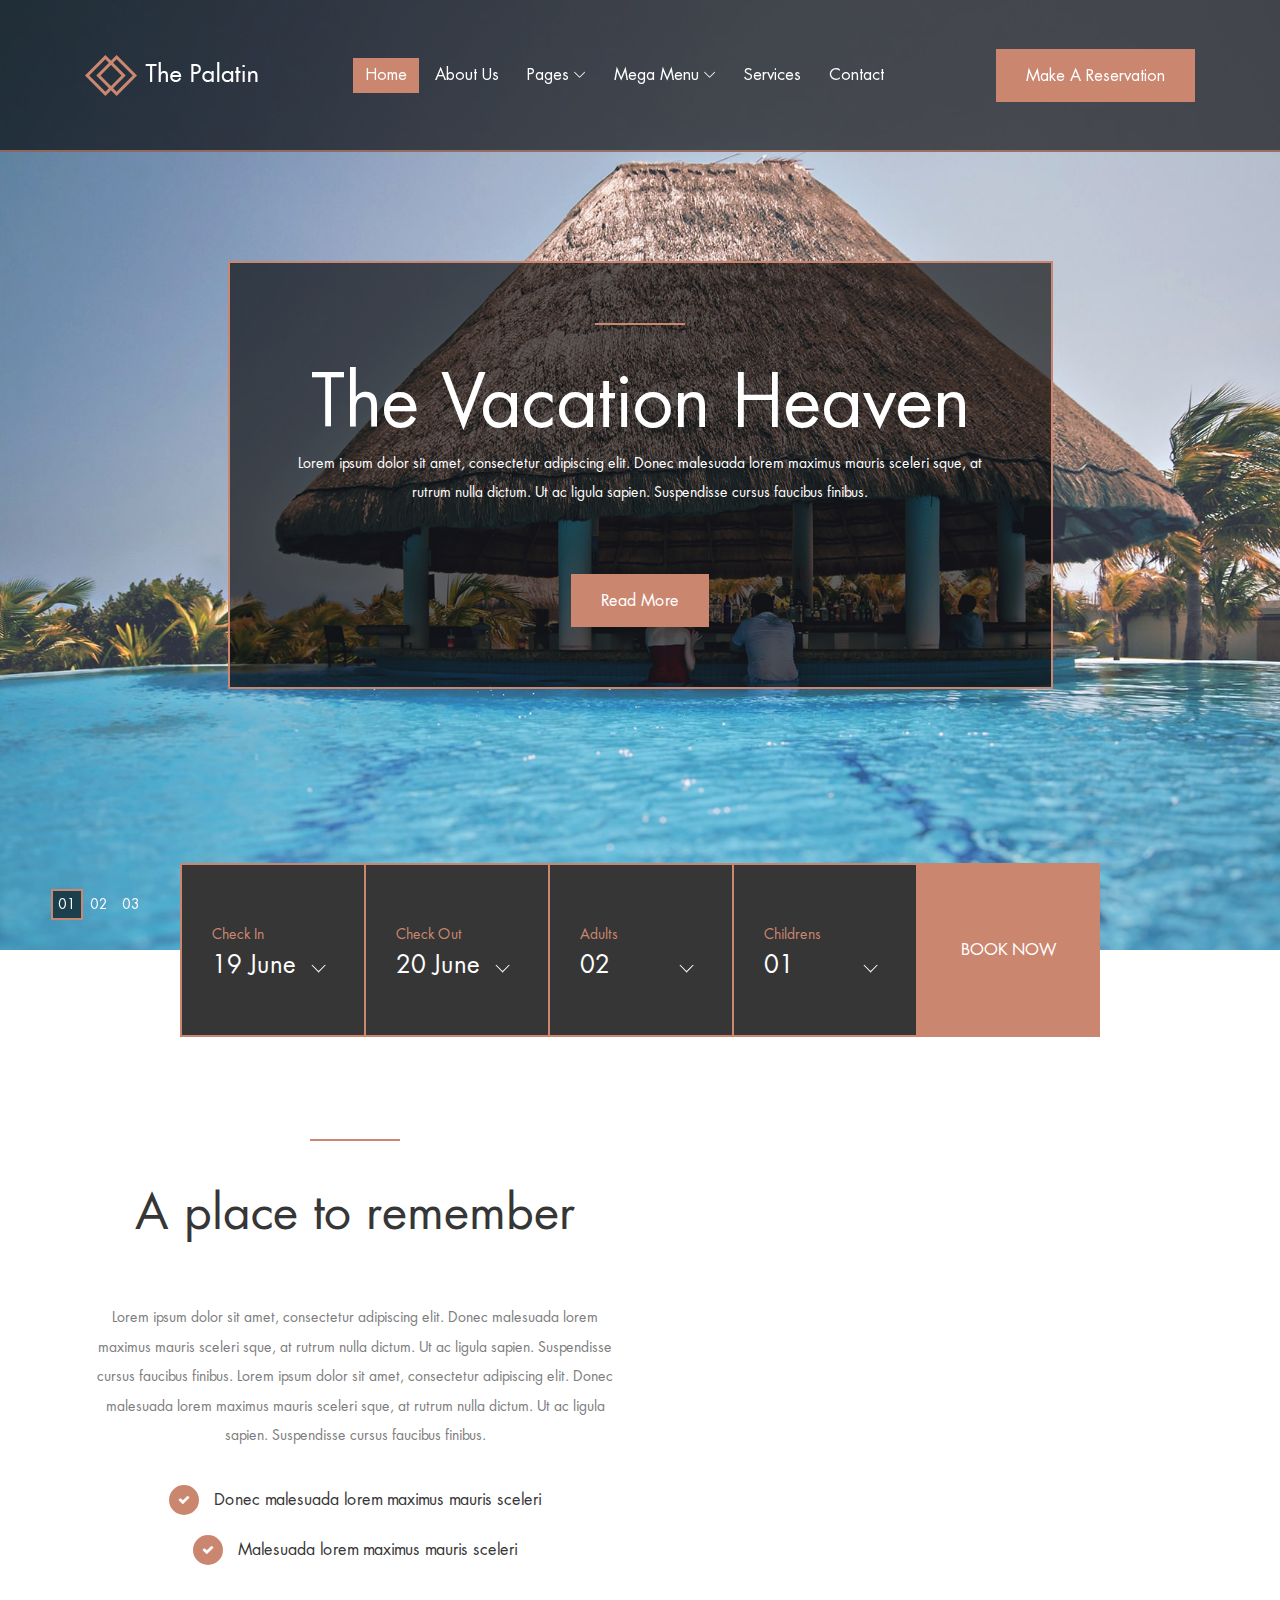
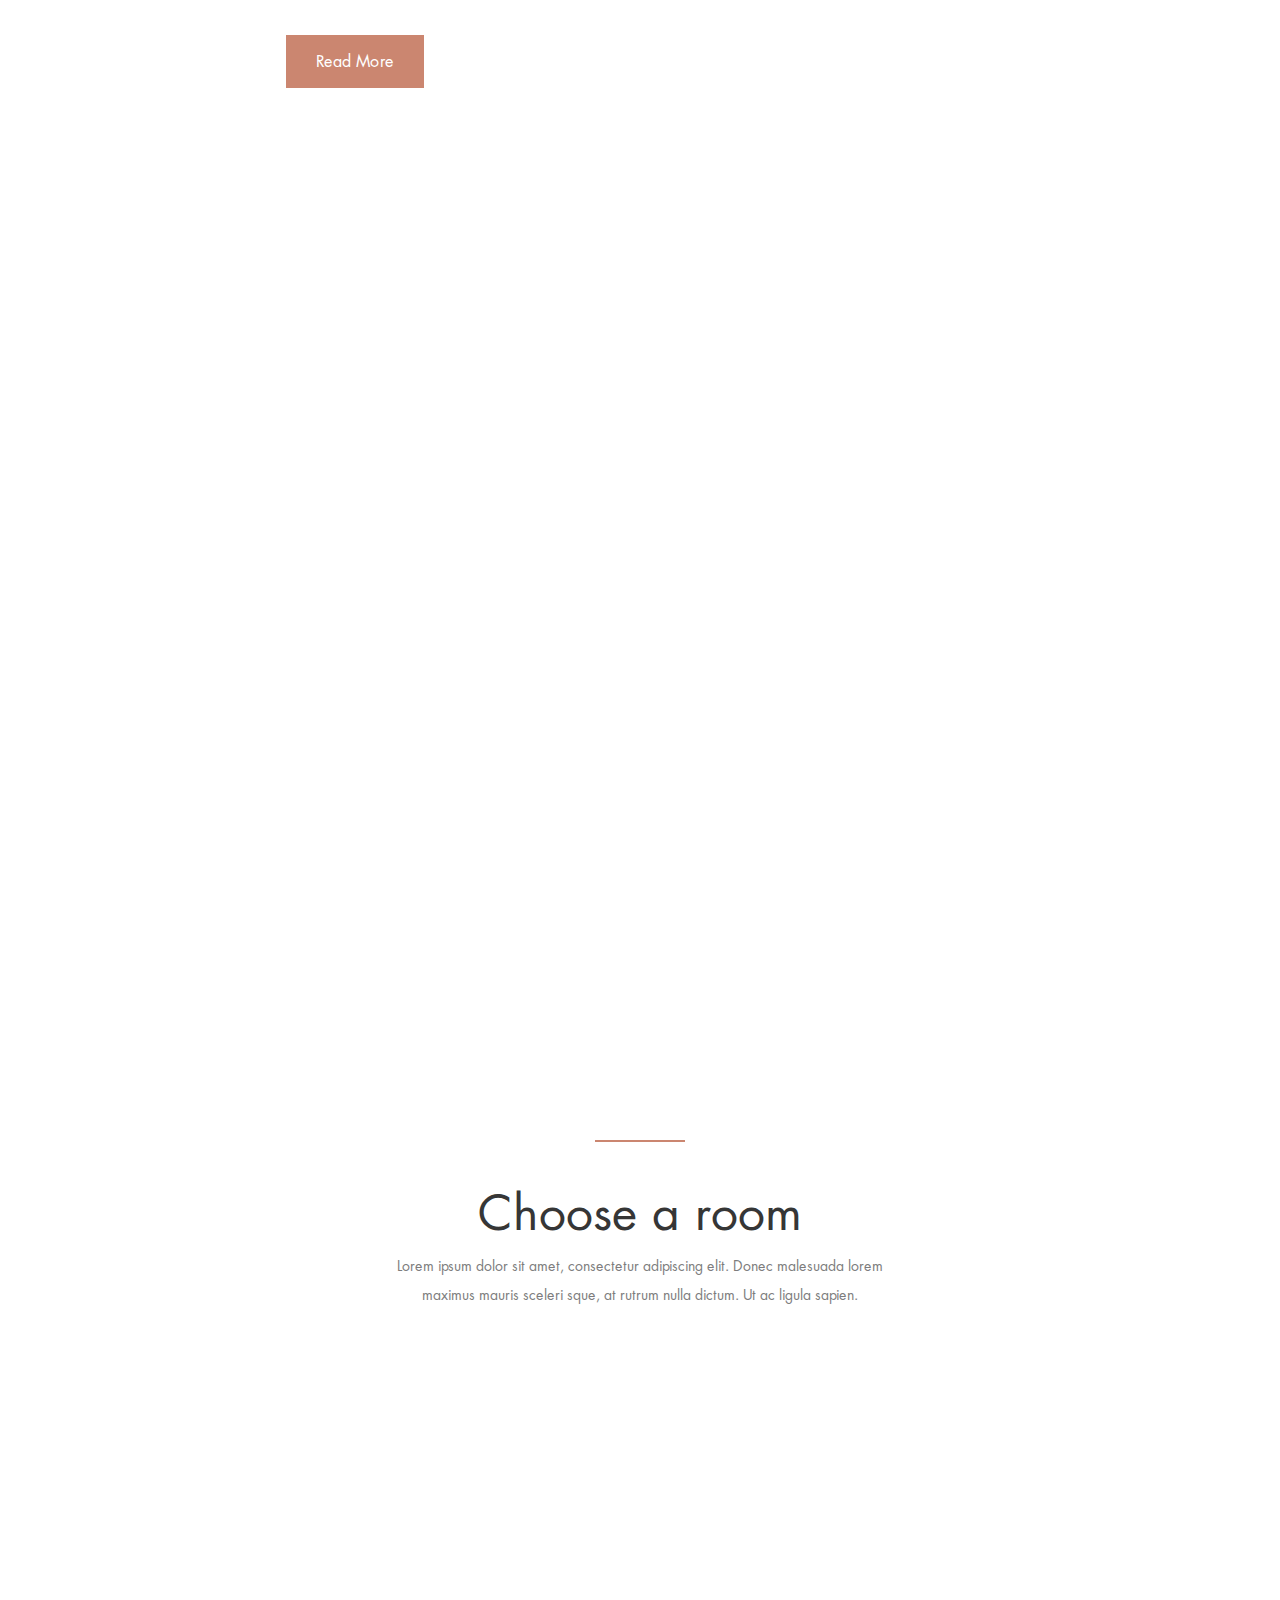
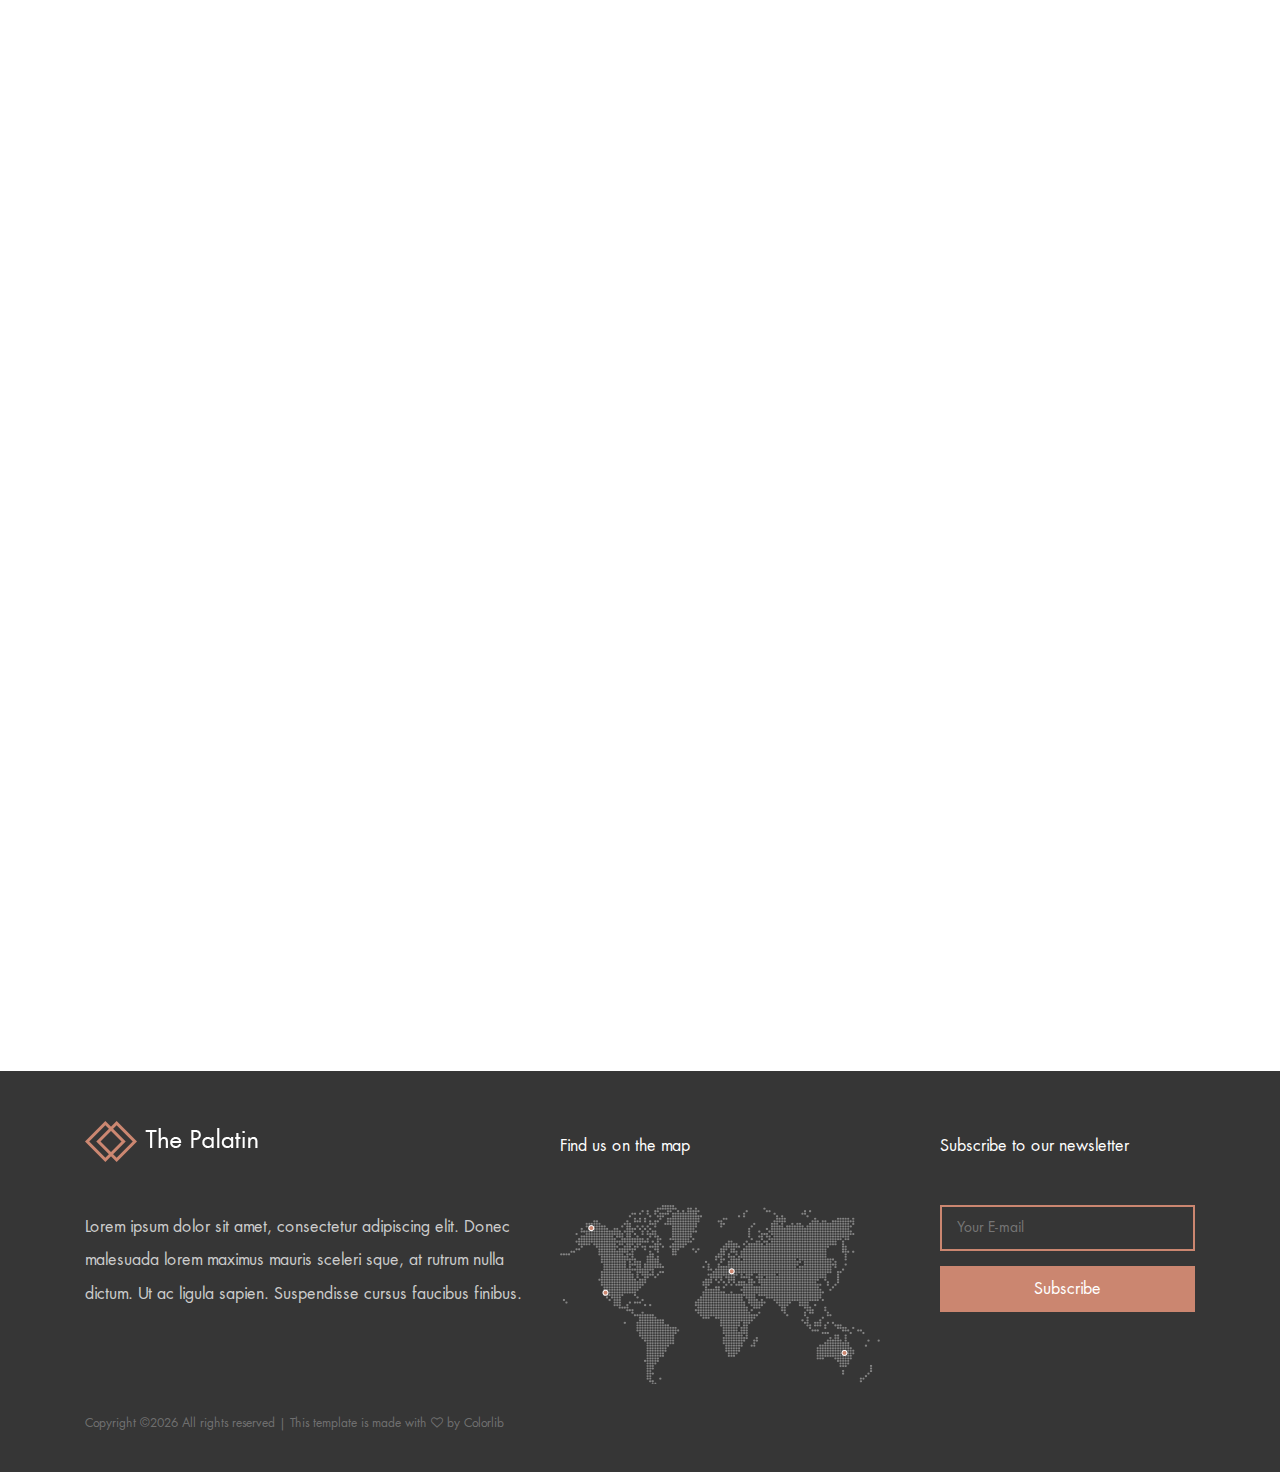
==== index.html @ 2dd81ddd "src" ====
<!DOCTYPE html>
<html lang="en">

<head>
    <meta charset="UTF-8">
    <meta name="description" content="">
    <meta http-equiv="X-UA-Compatible" content="IE=edge">
    <meta name="viewport" content="width=device-width, initial-scale=1, shrink-to-fit=no">
    <!-- The above 4 meta tags *must* come first in the head; any other head content must come *after* these tags -->

    <!-- Title -->
    <title>The Palatin - Hotel &amp; Resort Template</title>

    <!-- Favicon -->
    <link rel="icon" href="img/core-img/favicon.ico">

    <!-- Core Stylesheet -->
    <link rel="stylesheet" href="style.css">

</head>

<body>
    <!-- Preloader -->
    <div class="preloader d-flex align-items-center justify-content-center">
        <div class="cssload-container">
            <div class="cssload-loading"><i></i><i></i><i></i><i></i></div>
        </div>
    </div>

    <!-- ##### Header Area Start ##### -->
    <header class="header-area">
        <!-- Navbar Area -->
        <div class="palatin-main-menu">
            <div class="classy-nav-container breakpoint-off">
                <div class="container">
                    <!-- Menu -->
                    <nav class="classy-navbar justify-content-between" id="palatinNav">

                        <!-- Nav brand -->
                        <a href="index.html" class="nav-brand"><img src="img/core-img/logo.png" alt=""></a>

                        <!-- Navbar Toggler -->
                        <div class="classy-navbar-toggler">
                            <span class="navbarToggler"><span></span><span></span><span></span></span>
                        </div>

                        <!-- Menu -->
                        <div class="classy-menu">

                            <!-- close btn -->
                            <div class="classycloseIcon">
                                <div class="cross-wrap"><span class="top"></span><span class="bottom"></span></div>
                            </div>

                            <!-- Nav Start -->
                            <div class="classynav">
                                <ul>
                                    <li class="active"><a href="index.html">Home</a></li>
                                    <li><a href="about-us.html">About Us</a></li>
                                    <li><a href="#">Pages</a>
                                        <ul class="dropdown">
                                            <li><a href="index.html">Home</a></li>
                                            <li><a href="about-us.html">About Us</a></li>
                                            <li><a href="services.html">Services</a></li>
                                            <li><a href="rooms.html">Rooms</a></li>
                                            <li><a href="blog.html">News</a></li>
                                            <li><a href="contact.html">Contact</a></li>
                                            <li><a href="elements.html">Elements</a></li>
                                        </ul>
                                    </li>
                                    <li><a href="#">Mega Menu</a>
                                        <div class="megamenu">
                                            <ul class="single-mega cn-col-4">
                                                <li><a href="index.html">Home</a></li>
                                                <li><a href="about-us.html">About Us</a></li>
                                                <li><a href="services.html">Services</a></li>
                                                <li><a href="rooms.html">Rooms</a></li>
                                                <li><a href="blog.html">News</a></li>
                                                <li><a href="contact.html">Contact</a></li>
                                                <li><a href="elements.html">Elements</a></li>
                                            </ul>
                                            <ul class="single-mega cn-col-4">
                                                <li><a href="index.html">Home</a></li>
                                                <li><a href="about-us.html">About Us</a></li>
                                                <li><a href="services.html">Services</a></li>
                                                <li><a href="rooms.html">Rooms</a></li>
                                                <li><a href="blog.html">News</a></li>
                                                <li><a href="contact.html">Contact</a></li>
                                                <li><a href="elements.html">Elements</a></li>
                                            </ul>
                                            <ul class="single-mega cn-col-4">
                                                <li><a href="index.html">Home</a></li>
                                                <li><a href="about-us.html">About Us</a></li>
                                                <li><a href="services.html">Services</a></li>
                                                <li><a href="rooms.html">Rooms</a></li>
                                                <li><a href="blog.html">News</a></li>
                                                <li><a href="contact.html">Contact</a></li>
                                                <li><a href="elements.html">Elements</a></li>
                                            </ul>
                                            <ul class="single-mega cn-col-4">
                                                <li><a href="index.html">Home</a></li>
                                                <li><a href="about-us.html">About Us</a></li>
                                                <li><a href="services.html">Services</a></li>
                                                <li><a href="rooms.html">Rooms</a></li>
                                                <li><a href="blog.html">News</a></li>
                                                <li><a href="contact.html">Contact</a></li>
                                                <li><a href="elements.html">Elements</a></li>
                                            </ul>
                                        </div>
                                    </li>
                                    <li><a href="services.html">Services</a></li>
                                    <li><a href="contact.html">Contact</a></li>
                                </ul>

                                <!-- Button -->
                                <div class="menu-btn">
                                    <a href="#" class="btn palatin-btn">Make a Reservation</a>
                                </div>

                            </div>
                            <!-- Nav End -->
                        </div>
                    </nav>
                </div>
            </div>
        </div>
    </header>
    <!-- ##### Header Area End ##### -->

    <!-- ##### Hero Area Start ##### -->
    <section class="hero-area">
        <div class="hero-slides owl-carousel">

            <!-- Single Hero Slide -->
            <div class="single-hero-slide d-flex align-items-center justify-content-center">
                <!-- Slide Img -->
                <div class="slide-img bg-img" style="background-image: url(img/bg-img/bg-1.jpg);"></div>
                <div class="container">
                    <div class="row justify-content-center">
                        <div class="col-12 col-lg-9">
                            <!-- Slide Content -->
                            <div class="hero-slides-content" data-animation="fadeInUp" data-delay="100ms">
                                <div class="line" data-animation="fadeInUp" data-delay="300ms"></div>
                                <h2 data-animation="fadeInUp" data-delay="500ms">The Vacation Heaven</h2>
                                <p data-animation="fadeInUp" data-delay="700ms">Lorem ipsum dolor sit amet, consectetur adipiscing elit. Donec malesuada lorem maximus mauris sceleri sque, at rutrum nulla dictum. Ut ac ligula sapien. Suspendisse cursus faucibus finibus.</p>
                                <a href="#" class="btn palatin-btn mt-50" data-animation="fadeInUp" data-delay="900ms">Read More</a>
                            </div>
                        </div>
                    </div>
                </div>
            </div>

            <!-- Single Hero Slide -->
            <div class="single-hero-slide d-flex align-items-center justify-content-center">
                <!-- Slide Img -->
                <div class="slide-img bg-img" style="background-image: url(img/bg-img/bg-2.jpg);"></div>
                <div class="container">
                    <div class="row justify-content-center">
                        <div class="col-12 col-lg-9">
                            <!-- Slide Content -->
                            <div class="hero-slides-content" data-animation="fadeInUp" data-delay="100ms">
                                <div class="line" data-animation="fadeInUp" data-delay="300ms"></div>
                                <h2 data-animation="fadeInUp" data-delay="500ms">A place to remember</h2>
                                <p data-animation="fadeInUp" data-delay="700ms">Lorem ipsum dolor sit amet, consectetur adipiscing elit. Donec malesuada lorem maximus mauris sceleri sque, at rutrum nulla dictum. Ut ac ligula sapien. Suspendisse cursus faucibus finibus.</p>
                                <a href="#" class="btn palatin-btn mt-50" data-animation="fadeInUp" data-delay="900ms">Read More</a>
                            </div>
                        </div>
                    </div>
                </div>
            </div>

            <!-- Single Hero Slide -->
            <div class="single-hero-slide d-flex align-items-center justify-content-center">
                <!-- Slide Img -->
                <div class="slide-img bg-img" style="background-image: url(img/bg-img/bg-3.jpg);"></div>
                <div class="container">
                    <div class="row justify-content-center">
                        <div class="col-12 col-lg-9">
                            <!-- Slide Content -->
                            <div class="hero-slides-content" data-animation="fadeInUp" data-delay="100ms">
                                <div class="line" data-animation="fadeInUp" data-delay="300ms"></div>
                                <h2 data-animation="fadeInUp" data-delay="500ms">Enjoy your life</h2>
                                <p data-animation="fadeInUp" data-delay="700ms">Lorem ipsum dolor sit amet, consectetur adipiscing elit. Donec malesuada lorem maximus mauris sceleri sque, at rutrum nulla dictum. Ut ac ligula sapien. Suspendisse cursus faucibus finibus.</p>
                                <a href="#" class="btn palatin-btn mt-50" data-animation="fadeInUp" data-delay="900ms">Read More</a>
                            </div>
                        </div>
                    </div>
                </div>
            </div>

        </div>
    </section>
    <!-- ##### Hero Area End ##### -->

    <!-- ##### Book Now Area Start ##### -->
    <div class="book-now-area">
        <div class="container">
            <div class="row justify-content-center">
                <div class="col-12 col-lg-10">
                    <div class="book-now-form">
                        <form action="#">
                            <!-- Form Group -->
                            <div class="form-group">
                                <label for="select1">Check In</label>
                                <select class="form-control" id="select1">
                                  <option>19 June</option>
                                  <option>20 June</option>
                                  <option>21 June</option>
                                  <option>22 June</option>
                                  <option>23 June</option>
                                  <option>24 June</option>
                                  <option>25 June</option>
                                </select>
                            </div>

                            <!-- Form Group -->
                            <div class="form-group">
                                <label for="select2">Check Out</label>
                                <select class="form-control" id="select2">
                                  <option>20 June</option>
                                  <option>21 June</option>
                                  <option>22 June</option>
                                  <option>23 June</option>
                                  <option>24 June</option>
                                  <option>25 June</option>
                                  <option>26 June</option>
                                  <option>27 June</option>
                                </select>
                            </div>

                            <!-- Form Group -->
                            <div class="form-group">
                                <label for="select3">Adults</label>
                                <select class="form-control" id="select3">
                                  <option>02</option>
                                  <option>03</option>
                                  <option>04</option>
                                  <option>05</option>
                                  <option>06</option>
                                </select>
                            </div>

                            <!-- Form Group -->
                            <div class="form-group">
                                <label for="select4">Childrens</label>
                                <select class="form-control" id="select4">
                                  <option>01</option>
                                  <option>02</option>
                                  <option>03</option>
                                  <option>04</option>
                                  <option>05</option>
                                </select>
                            </div>

                            <!-- Button -->
                            <button type="submit">Book Now</button>
                        </form>
                    </div>
                </div>
            </div>
        </div>
    </div>
    <!-- ##### Book Now Area End ##### -->

    <!-- ##### About Us Area Start ##### -->
    <section class="about-us-area">
        <div class="container">
            <div class="row align-items-center">

                <div class="col-12 col-lg-6">
                    <div class="about-text text-center mb-100">
                        <div class="section-heading text-center">
                            <div class="line-"></div>
                            <h2>A place to remember</h2>
                        </div>
                        <p>Lorem ipsum dolor sit amet, consectetur adipiscing elit. Donec malesuada lorem maximus mauris sceleri sque, at rutrum nulla dictum. Ut ac ligula sapien. Suspendisse cursus faucibus finibus. Lorem ipsum dolor sit amet, consectetur adipiscing elit. Donec malesuada lorem maximus mauris sceleri sque, at rutrum nulla dictum. Ut ac ligula sapien. Suspendisse cursus faucibus finibus.</p>
                        <div class="about-key-text">
                            <h6><span class="fa fa-check"></span> Donec malesuada lorem maximus mauris sceleri</h6>
                            <h6><span class="fa fa-check"></span> Malesuada lorem maximus mauris sceleri</h6>
                        </div>
                        <a href="#" class="btn palatin-btn mt-50">Read More</a>
                    </div>
                </div>

                <div class="col-12 col-lg-6">
                    <div class="about-thumbnail homepage mb-100">
                        <!-- First Img -->
                        <div class="first-img wow fadeInUp" data-wow-delay="100ms">
                            <img src="img/bg-img/5.jpg" alt="">
                        </div>
                        <!-- Second Img -->
                        <div class="second-img wow fadeInUp" data-wow-delay="300ms">
                            <img src="img/bg-img/6.jpg" alt="">
                        </div>
                        <!-- Third Img-->
                        <div class="third-img wow fadeInUp" data-wow-delay="500ms">
                            <img src="img/bg-img/7.jpg" alt="">
                        </div>
                    </div>
                </div>
            </div>
        </div>
    </section>
    <!-- ##### About Us Area End ##### -->

    <!-- ##### Pool Area Start ##### -->
    <section class="pool-area section-padding-100 bg-img bg-fixed" style="background-image: url(img/bg-img/4.png);">
        <div class="container">
            <div class="row justify-content-end">
                <div class="col-12 col-lg-7">
                    <div class="pool-content text-center wow fadeInUp" data-wow-delay="300ms">
                        <div class="section-heading text-center white">
                            <div class="line-"></div>
                            <h2>Infinity Pool</h2>
                            <p>Lorem ipsum dolor sit amet, consectetur adipiscing elit. Donec malesuada lorem maximus mauris sceleri sque, at rutrum nulla dictum. Ut ac ligula sapien. Suspendisse cursus faucibus finibus. Lorem ipsum dolor sit amet, consectetur adipiscing elit. Donec malesuada lorem maximus mauris sceleri sque, at rutrum nulla dictum.</p>
                        </div>

                        <div class="row">
                            <div class="col-12 col-sm-4">
                                <div class="pool-feature">
                                    <i class="icon-cocktail-1"></i>
                                    <p>Pool Beachbar</p>
                                </div>
                            </div>
                            <div class="col-12 col-sm-4">
                                <div class="pool-feature">
                                    <i class="icon-swimming-pool"></i>
                                    <p>Infinity Pool</p>
                                </div>
                            </div>
                            <div class="col-12 col-sm-4">
                                <div class="pool-feature">
                                    <i class="icon-beach"></i>
                                    <p>Sunbeds</p>
                                </div>
                            </div>
                        </div>
                        <!-- Button -->
                        <a href="#" class="btn palatin-btn mt-50">Read More</a>
                    </div>
                </div>
            </div>
        </div>
    </section>
    <!-- ##### Pool Area End ##### -->

    <!-- ##### Rooms Area Start ##### -->
    <section class="rooms-area section-padding-100-0">
        <div class="container">
            <div class="row justify-content-center">
                <div class="col-12 col-lg-6">
                    <div class="section-heading text-center">
                        <div class="line-"></div>
                        <h2>Choose a room</h2>
                        <p>Lorem ipsum dolor sit amet, consectetur adipiscing elit. Donec malesuada lorem maximus mauris sceleri sque, at rutrum nulla dictum. Ut ac ligula sapien.</p>
                    </div>
                </div>
            </div>

            <div class="row justify-content-center">

                <!-- Single Rooms Area -->
                <div class="col-12 col-md-6 col-lg-4">
                    <div class="single-rooms-area wow fadeInUp" data-wow-delay="100ms">
                        <!-- Thumbnail -->
                        <div class="bg-thumbnail bg-img" style="background-image: url(img/bg-img/1.jpg);"></div>
                        <!-- Price -->
                        <p class="price-from">From $150/night</p>
                        <!-- Rooms Text -->
                        <div class="rooms-text">
                            <div class="line"></div>
                            <h4>Deluxe Room</h4>
                            <p>Lorem ipsum dolor sit amet, consectetur adipiscing elit. Donec malesuada lorem maximus mauris sceleri sque.</p>
                        </div>
                        <!-- Book Room -->
                        <a href="#" class="book-room-btn btn palatin-btn">Book Room</a>
                    </div>
                </div>

                <!-- Single Rooms Area -->
                <div class="col-12 col-md-6 col-lg-4">
                    <div class="single-rooms-area wow fadeInUp" data-wow-delay="300ms">
                        <!-- Thumbnail -->
                        <div class="bg-thumbnail bg-img" style="background-image: url(img/bg-img/8.jpg);"></div>
                        <!-- Price -->
                        <p class="price-from">From $150/night</p>
                        <!-- Rooms Text -->
                        <div class="rooms-text">
                            <div class="line"></div>
                            <h4>Double Suite</h4>
                            <p>Lorem ipsum dolor sit amet, consectetur adipiscing elit. Donec malesuada lorem maximus mauris sceleri sque.</p>
                        </div>
                        <!-- Book Room -->
                        <a href="#" class="book-room-btn btn palatin-btn">Book Room</a>
                    </div>
                </div>

                <!-- Single Rooms Area -->
                <div class="col-12 col-md-6 col-lg-4">
                    <div class="single-rooms-area wow fadeInUp" data-wow-delay="500ms">
                        <!-- Thumbnail -->
                        <div class="bg-thumbnail bg-img" style="background-image: url(img/bg-img/9.jpg);"></div>
                        <!-- Price -->
                        <p class="price-from">From $100/night</p>
                        <!-- Rooms Text -->
                        <div class="rooms-text">
                            <div class="line"></div>
                            <h4>Single Room</h4>
                            <p>Lorem ipsum dolor sit amet, consectetur adipiscing elit. Donec malesuada lorem maximus mauris sceleri sque.</p>
                        </div>
                        <!-- Book Room -->
                        <a href="#" class="book-room-btn btn palatin-btn">Book Room</a>
                    </div>
                </div>

            </div>
        </div>
    </section>
    <!-- ##### Rooms Area End ##### -->

    <!-- ##### Contact Area Start ##### -->
    <section class="contact-area d-flex flex-wrap align-items-center">
        <div class="home-map-area">
            <iframe src="https://www.google.com/maps/embed?pb=!1m18!1m12!1m3!1d22236.40558254599!2d-118.25292394686001!3d34.057682914027104!2m3!1f0!2f0!3f0!3m2!1i1024!2i768!4f13.1!3m3!1m2!1s0x80c2c75ddc27da13%3A0xe22fdf6f254608f4!2z4Kay4Ka4IOCmj-CmnuCnjeCmnOCnh-CmsuCnh-CmuCwg4KaV4KeN4Kav4Ka-4Kay4Ka_4Kar4KeL4Kaw4KeN4Kao4Ka_4Kav4Ka84Ka-LCDgpq7gpr7gprDgp43gppXgpr_gpqgg4Kav4KeB4KaV4KeN4Kak4Kaw4Ka-4Ka34KeN4Kaf4KeN4Kaw!5e0!3m2!1sbn!2sbd!4v1532328708137" allowfullscreen></iframe>
        </div>
        <!-- Contact Info -->
        <div class="contact-info">
            <div class="section-heading wow fadeInUp" data-wow-delay="100ms">
                <div class="line-"></div>
                <h2>Contact Info</h2>
                <p>Lorem ipsum dolor sit amet, consectetur adipiscing elit. Donec malesuada lorem maximus mauris sceleri sque, at rutrum nulla dictum. Ut ac ligula sapien. Suspendisse cursus faucibus finibus. Lorem ipsum dolor sit amet, consectetur adipiscing.</p>
            </div>
            <h4 class="wow fadeInUp" data-wow-delay="300ms">Los Angeles 1481 Creekside Lane Avila Beach, CA 931</h4>
            <h5 class="wow fadeInUp" data-wow-delay="400ms">+53 345 7953 32453</h5>
            <h5 class="wow fadeInUp" data-wow-delay="500ms">yourmail@gmail.com</h5>
            <!-- Social Info -->
            <div class="social-info mt-50 wow fadeInUp" data-wow-delay="600ms">
                <a href="#"><i class="fa fa-pinterest" aria-hidden="true"></i></a>
                <a href="#"><i class="fa fa-facebook" aria-hidden="true"></i></a>
                <a href="#"><i class="fa fa-twitter" aria-hidden="true"></i></a>
                <a href="#"><i class="fa fa-dribbble" aria-hidden="true"></i></a>
                <a href="#"><i class="fa fa-behance" aria-hidden="true"></i></a>
                <a href="#"><i class="fa fa-linkedin" aria-hidden="true"></i></a>
            </div>
        </div>
    </section>
    <!-- ##### Contact Area End ##### -->

    <!-- ##### Footer Area Start ##### -->
    <footer class="footer-area">
        <div class="container">
            <div class="row">

                <!-- Footer Widget Area -->
                <div class="col-12 col-lg-5">
                    <div class="footer-widget-area mt-50">
                        <a href="#" class="d-block mb-5"><img src="img/core-img/logo.png" alt=""></a>
                        <p>Lorem ipsum dolor sit amet, consectetur adipiscing elit. Donec malesuada lorem maximus mauris sceleri sque, at rutrum nulla dictum. Ut ac ligula sapien. Suspendisse cursus faucibus finibus. </p>
                    </div>
                </div>

                <!-- Footer Widget Area -->
                <div class="col-12 col-md-6 col-lg-4">
                    <div class="footer-widget-area mt-50">
                        <h6 class="widget-title mb-5">Find us on the map</h6>
                        <img src="img/bg-img/footer-map.png" alt="">
                    </div>
                </div>

                <!-- Footer Widget Area -->
                <div class="col-12 col-md-6 col-lg-3">
                    <div class="footer-widget-area mt-50">
                        <h6 class="widget-title mb-5">Subscribe to our newsletter</h6>
                        <form action="#" method="post" class="subscribe-form">
                            <input type="email" name="subscribe-email" id="subscribeemail" placeholder="Your E-mail">
                            <button type="submit">Subscribe</button>
                        </form>
                    </div>
                </div>

                <!-- Copywrite Text -->
                <div class="col-12">
                    <div class="copywrite-text mt-30">
                        <p><a href="#"><!-- Link back to Colorlib can't be removed. Template is licensed under CC BY 3.0. -->
Copyright &copy;<script>document.write(new Date().getFullYear());</script> All rights reserved | This template is made with <i class="fa fa-heart-o" aria-hidden="true"></i> by <a href="https://colorlib.com" target="_blank">Colorlib</a>
<!-- Link back to Colorlib can't be removed. Template is licensed under CC BY 3.0. --></p>
                    </div>
                </div>
            </div>
        </div>
    </footer>
    <!-- ##### Footer Area End ##### -->

    <!-- ##### All Javascript Script ##### -->
    <!-- jQuery-2.2.4 js -->
    <script src="js/jquery/jquery-2.2.4.min.js"></script>
    <!-- Popper js -->
    <script src="js/bootstrap/popper.min.js"></script>
    <!-- Bootstrap js -->
    <script src="js/bootstrap/bootstrap.min.js"></script>
    <!-- All Plugins js -->
    <script src="js/plugins/plugins.js"></script>
    <!-- Active js -->
    <script src="js/active.js"></script>
</body>

</html>
---- style.css ----
/* [Master Stylesheet - v1.0] */
/* =========== Index of CSS ===========
:: 1.0 Import Fonts
:: 2.0 Import All CSS
:: 3.0 Base CSS
    :: 3.1.0 Spacing
    :: 3.2.0 Height
    :: 3.3.0 Section Padding
    :: 3.4.0 Section Heading
    :: 3.5.0 Preloader CSS
    :: 3.6.0 Miscellaneous
    :: 3.7.0 ScrollUp
    :: 3.8.0 Palatin Button
:: 4.0 Header Area CSS
:: 5.0 Hero Area CSS
:: 6.0 Book Now Area CSS
:: 7.0 About Us Area CSS
:: 8.0 Pool Area CSS
:: 9.0 Rooms Area CSS
:: 10.0 Services Area CSS
:: 11.0 Our Hotel Area CSS
:: 12.0 Testimonial Area CSS
:: 13.0 Footer Area CSS
:: 14.0 Breadcumb Area CSS
:: 15.0 Blog Area CSS
:: 16.0 Contact Area CSS
:: 17.0 Skills Area CSS
:: 18.0 Elements Area CSS
    :: 18.1.0 Single Cool Facts CSS
    :: 18.2.0 Accordians Area CSS
    :: 18.3.0 Tabs Area CSS
*/
/* :: 1.0 Import Fonts */
@import url(css/bootstrap.min.css);
@import url(css/classy-nav.css);
@import url(css/owl.carousel.min.css);
@import url(css/animate.css);
@import url(css/magnific-popup.css);
@import url(css/font-awesome.min.css);
@import url(css/nice-select.css);
@import url(css/travel-icon.css);
@font-face {
  font-family: 'FuturaLT-Book';
  src: url("fonts/FuturaLT-Book.eot?#iefix") format("embedded-opentype"), url("fonts/FuturaLT-Book.woff") format("woff"), url("fonts/FuturaLT-Book.ttf") format("truetype"), url("fonts/FuturaLT-Book.svg#FuturaLT-Book") format("svg");
  font-weight: normal;
  font-style: normal; }
/* :: 2.0 Import All CSS */
/* :: 3.0 Base CSS */
* {
  margin: 0;
  padding: 0; }

body {
  font-family: "FuturaLT-Book";
  font-size: 14px; }

h1,
h2,
h3,
h4,
h5,
h6 {
  color: #363636;
  line-height: 1.3;
  font-weight: 400; }

p {
  color: #7d7d7d;
  font-size: 14px;
  line-height: 2.1;
  font-weight: 400; }

a,
a:hover,
a:focus {
  -webkit-transition-duration: 500ms;
  transition-duration: 500ms;
  text-decoration: none;
  outline: 0 solid transparent;
  color: #141414;
  font-weight: 400;
  font-size: 14px; }

ul,
ol {
  margin: 0; }
  ul li,
  ol li {
    list-style: none; }

img {
  height: auto;
  max-width: 100%; }

/* :: 3.1.0 Spacing */
.mt-15 {
  margin-top: 15px !important; }

.mt-30 {
  margin-top: 30px !important; }

.mt-50 {
  margin-top: 50px !important; }

.mt-70 {
  margin-top: 70px !important; }

.mt-100 {
  margin-top: 100px !important; }

.mb-15 {
  margin-bottom: 15px !important; }

.mb-30 {
  margin-bottom: 30px !important; }

.mb-50 {
  margin-bottom: 50px !important; }

.mb-70 {
  margin-bottom: 70px !important; }

.mb-100 {
  margin-bottom: 100px !important; }

.ml-15 {
  margin-left: 15px !important; }

.ml-30 {
  margin-left: 30px !important; }

.ml-50 {
  margin-left: 50px !important; }

.mr-15 {
  margin-right: 15px !important; }

.mr-30 {
  margin-right: 30px !important; }

.mr-50 {
  margin-right: 50px !important; }

/* :: 3.2.0 Height */
.height-400 {
  height: 400px !important; }

.height-500 {
  height: 500px !important; }

.height-600 {
  height: 600px !important; }

.height-700 {
  height: 700px !important; }

.height-800 {
  height: 800px !important; }

/* :: 3.3.0 Section Padding */
.section-padding-100 {
  padding-top: 100px;
  padding-bottom: 100px; }

.section-padding-100-0 {
  padding-top: 100px;
  padding-bottom: 0; }

.section-padding-0-100 {
  padding-top: 0;
  padding-bottom: 100px; }

.section-padding-100-70 {
  padding-top: 100px;
  padding-bottom: 70px; }

/* :: 3.4.0 Section Heading */
.section-heading {
  position: relative;
  z-index: 1;
  margin-bottom: 60px; }
  .section-heading .line- {
    width: 90px;
    height: 2px;
    background-color: #cb8670;
    display: block;
    margin-bottom: 40px; }
  .section-heading h2 {
    font-size: 48px;
    color: #363636; }
    @media only screen and (min-width: 992px) and (max-width: 1199px) {
      .section-heading h2 {
        font-size: 40px; } }
    @media only screen and (min-width: 768px) and (max-width: 991px) {
      .section-heading h2 {
        font-size: 36px; } }
    @media only screen and (max-width: 767px) {
      .section-heading h2 {
        font-size: 24px; } }
  .section-heading p {
    margin-bottom: 0; }
  .section-heading.text-center .line- {
    margin: 0 auto 40px; }
  .section-heading.white h2,
  .section-heading.white p {
    color: #ffffff; }

/* :: 3.5.0 Preloader CSS */
.preloader {
  background-color: #ffffff;
  width: 100%;
  height: 100%;
  position: fixed;
  top: 0;
  left: 0;
  right: 0;
  z-index: 9999; }
  .preloader .cssload-container {
    display: block;
    width: 97px; }
  .preloader .cssload-loading i {
    width: 19px;
    height: 19px;
    display: inline-block;
    border-radius: 50%;
    background: #cb8670; }
  .preloader .cssload-loading i:first-child {
    opacity: 0;
    animation: cssload-loading-ani2 0.58s linear infinite;
    -o-animation: cssload-loading-ani2 0.58s linear infinite;
    -ms-animation: cssload-loading-ani2 0.58s linear infinite;
    -webkit-animation: cssload-loading-ani2 0.58s linear infinite;
    -moz-animation: cssload-loading-ani2 0.58s linear infinite;
    transform: translate(-19px);
    -o-transform: translate(-19px);
    -ms-transform: translate(-19px);
    -webkit-transform: translate(-19px);
    -moz-transform: translate(-19px); }
  .preloader .cssload-loading i:nth-child(2),
  .preloader .cssload-loading i:nth-child(3) {
    animation: cssload-loading-ani3 0.58s linear infinite;
    -o-animation: cssload-loading-ani3 0.58s linear infinite;
    -ms-animation: cssload-loading-ani3 0.58s linear infinite;
    -webkit-animation: cssload-loading-ani3 0.58s linear infinite;
    -moz-animation: cssload-loading-ani3 0.58s linear infinite; }
  .preloader .cssload-loading i:last-child {
    animation: cssload-loading-ani1 0.58s linear infinite;
    -o-animation: cssload-loading-ani1 0.58s linear infinite;
    -ms-animation: cssload-loading-ani1 0.58s linear infinite;
    -webkit-animation: cssload-loading-ani1 0.58s linear infinite;
    -moz-animation: cssload-loading-ani1 0.58s linear infinite; }
@keyframes cssload-loading-ani1 {
  100% {
    transform: translate(39px);
    opacity: 0; } }
@-o-keyframes cssload-loading-ani1 {
  100% {
    -o-transform: translate(39px);
    opacity: 0; } }
@-ms-keyframes cssload-loading-ani1 {
  100% {
    -ms-transform: translate(39px);
    opacity: 0; } }
@-webkit-keyframes cssload-loading-ani1 {
  100% {
    -webkit-transform: translate(39px);
    opacity: 0; } }
@-moz-keyframes cssload-loading-ani1 {
  100% {
    -moz-transform: translate(39px);
    opacity: 0; } }
@keyframes cssload-loading-ani2 {
  100% {
    transform: translate(19px);
    opacity: 1; } }
@-o-keyframes cssload-loading-ani2 {
  100% {
    -o-transform: translate(19px);
    opacity: 1; } }
@-ms-keyframes cssload-loading-ani2 {
  100% {
    -ms-transform: translate(19px);
    opacity: 1; } }
@-webkit-keyframes cssload-loading-ani2 {
  100% {
    -webkit-transform: translate(19px);
    opacity: 1; } }
@-moz-keyframes cssload-loading-ani2 {
  100% {
    -moz-transform: translate(19px);
    opacity: 1; } }
@keyframes cssload-loading-ani3 {
  100% {
    transform: translate(19px); } }
@-o-keyframes cssload-loading-ani3 {
  100% {
    -o-transform: translate(19px); } }
@-ms-keyframes cssload-loading-ani3 {
  100% {
    -ms-transform: translate(19px); } }
@-webkit-keyframes cssload-loading-ani3 {
  100% {
    -webkit-transform: translate(19px); } }
@-moz-keyframes cssload-loading-ani3 {
  100% {
    -moz-transform: translate(19px); } }
/* :: 3.6.0 Miscellaneous */
.bg-img {
  background-position: center center;
  background-size: cover;
  background-repeat: no-repeat; }

.bg-white {
  background-color: #ffffff !important; }

.bg-dark {
  background-color: #000000 !important; }

.bg-transparent {
  background-color: transparent !important; }

.font-bold {
  font-weight: 700; }

.font-light {
  font-weight: 300; }

.bg-overlay {
  position: relative;
  z-index: 2;
  background-position: center center;
  background-size: cover; }
  .bg-overlay::after {
    background-color: rgba(0, 0, 0, 0.63);
    position: absolute;
    z-index: -1;
    top: 0;
    left: 0;
    width: 100%;
    height: 100%;
    content: ""; }

.bg-fixed {
  background-attachment: fixed !important; }

/* :: 3.7.0 ScrollUp */
#scrollUp {
  background-color: #cb8670;
  border-radius: 0;
  bottom: 50px;
  box-shadow: 0 2px 6px 0 rgba(0, 0, 0, 0.3);
  color: #ffffff;
  font-size: 24px;
  height: 40px;
  line-height: 40px;
  right: 50px;
  text-align: center;
  width: 40px;
  -webkit-transition-duration: 500ms;
  transition-duration: 500ms; }
  #scrollUp:hover, #scrollUp:focus {
    background-color: #363636; }

/* :: 3.8.0 Palatin Button */
.palatin-btn {
  background-color: #cb8670;
  -webkit-transition-duration: 500ms;
  transition-duration: 500ms;
  position: relative;
  z-index: 1;
  display: inline-block;
  min-width: 123px;
  height: 53px;
  color: #ffffff;
  border: none;
  border-radius: 0;
  padding: 0 30px;
  font-size: 16px;
  line-height: 53px;
  text-transform: capitalize; }
  .palatin-btn:hover, .palatin-btn:focus {
    font-size: 16px;
    background-color: #363636;
    color: #ffffff; }
  .palatin-btn.btn-2 {
    background-color: #363636;
    color: #ffffff; }
    .palatin-btn.btn-2:hover, .palatin-btn.btn-2:focus {
      font-size: 16px;
      background-color: #cb8670;
      color: #ffffff; }
  .palatin-btn.btn-3 {
    background-color: #ffffff;
    color: #cb8670;
    border: 2px solid #cb8670;
    height: 49px;
    line-height: 48px; }
    .palatin-btn.btn-3:hover, .palatin-btn.btn-3:focus {
      font-size: 16px;
      background-color: #cb8670;
      color: #ffffff; }

/* :: 4.0 Header Area CSS */
.header-area {
  position: absolute;
  z-index: 100;
  width: 100%;
  top: 0;
  left: 0;
  z-index: 1000; }
  .header-area .palatin-main-menu {
    position: relative;
    width: 100%;
    background-color: rgba(0, 0, 0, 0.63);
    border-bottom: 2px solid rgba(203, 134, 112, 0.63); }
    .header-area .palatin-main-menu .classy-nav-container {
      background-color: transparent; }
    .header-area .palatin-main-menu .classy-navbar {
      -webkit-transition-duration: 300ms;
      transition-duration: 300ms;
      background-color: transparent;
      height: 150px;
      padding: 0; }
      @media only screen and (max-width: 767px) {
        .header-area .palatin-main-menu .classy-navbar {
          height: 70px; } }
      @media only screen and (min-width: 992px) and (max-width: 1199px) {
        .header-area .palatin-main-menu .classy-navbar .nav-brand {
          max-width: 140px; } }
      @media only screen and (max-width: 767px) {
        .header-area .palatin-main-menu .classy-navbar .nav-brand {
          max-width: 140px; } }
      .header-area .palatin-main-menu .classy-navbar .classynav ul li a {
        text-transform: capitalize;
        color: #ffffff;
        font-size: 16px;
        background-color: transparent; }
        .header-area .palatin-main-menu .classy-navbar .classynav ul li a:hover, .header-area .palatin-main-menu .classy-navbar .classynav ul li a:focus {
          color: #ffffff;
          background-color: #cb8670; }
        @media only screen and (min-width: 992px) and (max-width: 1199px) {
          .header-area .palatin-main-menu .classy-navbar .classynav ul li a {
            font-size: 14px; } }
        @media only screen and (min-width: 768px) and (max-width: 991px) {
          .header-area .palatin-main-menu .classy-navbar .classynav ul li a {
            background-color: #cb8670; } }
        @media only screen and (max-width: 767px) {
          .header-area .palatin-main-menu .classy-navbar .classynav ul li a {
            background-color: #cb8670; } }
      .header-area .palatin-main-menu .classy-navbar .classynav ul li.active a {
        color: #ffffff;
        background-color: #cb8670; }
      .header-area .palatin-main-menu .classy-navbar .classynav ul li.megamenu-item > a::after,
      .header-area .palatin-main-menu .classy-navbar .classynav ul li.has-down > a::after {
        color: #ffffff; }
      .header-area .palatin-main-menu .classy-navbar .classynav ul li ul li a {
        color: #363636; }
        @media only screen and (min-width: 992px) and (max-width: 1199px) {
          .header-area .palatin-main-menu .classy-navbar .classynav ul li ul li a {
            padding: 0 20px; } }
        @media only screen and (min-width: 768px) and (max-width: 991px) {
          .header-area .palatin-main-menu .classy-navbar .classynav ul li ul li a {
            color: #ffffff; } }
        @media only screen and (max-width: 767px) {
          .header-area .palatin-main-menu .classy-navbar .classynav ul li ul li a {
            color: #ffffff; } }
      .header-area .palatin-main-menu .classy-navbar .menu-btn {
        margin-left: 100px; }
        @media only screen and (min-width: 992px) and (max-width: 1199px) {
          .header-area .palatin-main-menu .classy-navbar .menu-btn {
            margin-left: 30px; } }
        @media only screen and (min-width: 768px) and (max-width: 991px) {
          .header-area .palatin-main-menu .classy-navbar .menu-btn {
            margin-left: 30px;
            border: 2px solid #ffffff;
            margin-top: 30px;
            display: inline-block; } }
        @media only screen and (max-width: 767px) {
          .header-area .palatin-main-menu .classy-navbar .menu-btn {
            margin-left: 30px;
            border: 2px solid #ffffff;
            margin-top: 30px;
            display: inline-block; } }
        .header-area .palatin-main-menu .classy-navbar .menu-btn a {
          color: #ffffff;
          font-size: 16px; }
  .header-area .is-sticky .palatin-main-menu {
    position: fixed;
    width: 100%;
    top: 0;
    left: 0;
    z-index: 9999;
    background-color: #000;
    box-shadow: 0 5px 50px 15px rgba(0, 0, 0, 0.2); }
    .header-area .is-sticky .palatin-main-menu .classy-navbar {
      height: 90px; }
      @media only screen and (max-width: 767px) {
        .header-area .is-sticky .palatin-main-menu .classy-navbar {
          height: 70px; } }

@media only screen and (min-width: 768px) and (max-width: 991px) {
  .breakpoint-on .classy-navbar .classy-menu {
    background-color: #cb8670; } }
@media only screen and (max-width: 767px) {
  .breakpoint-on .classy-navbar .classy-menu {
    background-color: #cb8670; } }

@media only screen and (min-width: 768px) and (max-width: 991px) {
  .classynav ul li .megamenu .single-mega.cn-col-4 {
    padding: 0; } }
@media only screen and (max-width: 767px) {
  .classynav ul li .megamenu .single-mega.cn-col-4 {
    padding: 0; } }

.classycloseIcon .cross-wrap span {
  background: #ffffff; }

/* :: 5.0 Hero Area CSS */
.hero-slides {
  position: relative;
  z-index: 1; }
  .hero-slides .owl-dots {
    display: -webkit-box;
    display: -ms-flexbox;
    display: flex;
    position: absolute;
    bottom: 30px;
    left: 4%; }
    @media only screen and (min-width: 992px) and (max-width: 1199px) {
      .hero-slides .owl-dots {
        left: 1%; } }
    @media only screen and (min-width: 768px) and (max-width: 991px) {
      .hero-slides .owl-dots {
        left: 5px;
        -webkit-box-orient: horizontal;
        -webkit-box-direction: reverse;
        -ms-flex-direction: column;
        flex-direction: column; } }
    @media only screen and (max-width: 767px) {
      .hero-slides .owl-dots {
        bottom: 100px; } }
    .hero-slides .owl-dots .owl-dot {
      -webkit-transition-duration: 300ms;
      transition-duration: 300ms;
      border: 2px solid transparent;
      background-color: transparent;
      display: block;
      padding: 3px 5px;
      color: #ffffff;
      font-size: 14px; }
      .hero-slides .owl-dots .owl-dot.active, .hero-slides .owl-dots .owl-dot:hover, .hero-slides .owl-dots .owl-dot:focus {
        color: #ffffff;
        background-color: #1b3f4c;
        border: 2px solid #cb8670;
        box-shadow: none; }

.single-hero-slide {
  width: 100%;
  height: 950px;
  position: relative;
  z-index: 1;
  overflow: hidden; }
  @media only screen and (min-width: 992px) and (max-width: 1199px) {
    .single-hero-slide {
      height: 800px; } }
  @media only screen and (min-width: 768px) and (max-width: 991px) {
    .single-hero-slide {
      height: 750px; } }
  @media only screen and (max-width: 767px) {
    .single-hero-slide {
      height: 750px; } }
  .single-hero-slide .slide-img {
    position: absolute;
    width: 100%;
    height: 100%;
    z-index: -10;
    left: 0;
    right: 0;
    top: 0;
    bottom: 0; }
  .single-hero-slide .hero-slides-content {
    display: inline-block;
    padding: 60px 50px;
    background-color: rgba(0, 0, 0, 0.63);
    border: 2px solid #cb8670;
    text-align: center; }
    @media only screen and (min-width: 992px) and (max-width: 1199px) {
      .single-hero-slide .hero-slides-content {
        padding: 40px 20px; } }
    @media only screen and (min-width: 768px) and (max-width: 991px) {
      .single-hero-slide .hero-slides-content {
        padding: 30px 20px; } }
    @media only screen and (max-width: 767px) {
      .single-hero-slide .hero-slides-content {
        padding: 20px; } }
    .single-hero-slide .hero-slides-content .line {
      width: 90px;
      height: 2px;
      background-color: #cb8670;
      margin: 0 auto 30px; }
    .single-hero-slide .hero-slides-content h2 {
      position: relative;
      z-index: 1;
      font-size: 72px;
      color: #ffffff;
      margin-bottom: 0;
      display: inline-block; }
      @media only screen and (min-width: 992px) and (max-width: 1199px) {
        .single-hero-slide .hero-slides-content h2 {
          font-size: 48px; } }
      @media only screen and (min-width: 768px) and (max-width: 991px) {
        .single-hero-slide .hero-slides-content h2 {
          font-size: 36px; } }
      @media only screen and (max-width: 767px) {
        .single-hero-slide .hero-slides-content h2 {
          font-size: 30px; } }
    .single-hero-slide .hero-slides-content p {
      font-size: 14px;
      color: #ffffff; }

.hero-slides .owl-item.active .single-hero-slide .slide-img {
  -webkit-animation: slide 20s linear infinite;
  animation: slide 20s linear infinite; }

@-webkit-keyframes slide {
  0% {
    -webkit-transform: scale(1);
    transform: scale(1); }
  50% {
    -webkit-transform: scale(1.2);
    transform: scale(1.2); }
  100% {
    -webkit-transform: scale(1);
    transform: scale(1); } }
@keyframes slide {
  0% {
    -webkit-transform: scale(1);
    transform: scale(1); }
  50% {
    -webkit-transform: scale(1.2);
    transform: scale(1.2); }
  100% {
    -webkit-transform: scale(1);
    transform: scale(1); } }
/* :: 6.0 Book Now Area CSS */
.book-now-area {
  position: relative;
  z-index: 100;
  margin-bottom: 15px; }

.book-now-form {
  position: relative;
  z-index: 1;
  top: -87px; }
  .book-now-form form {
    display: -webkit-box;
    display: -ms-flexbox;
    display: flex;
    -webkit-box-align: center;
    -ms-flex-align: center;
    -ms-grid-row-align: center;
    align-items: center;
    -ms-flex-wrap: wrap;
    flex-wrap: wrap;
    width: 100%; }
    .book-now-form form .form-group,
    .book-now-form form button {
      display: -webkit-box;
      display: -ms-flexbox;
      display: flex;
      -webkit-box-align: center;
      -ms-flex-align: center;
      -ms-grid-row-align: center;
      align-items: center;
      -webkit-box-pack: center;
      -ms-flex-pack: center;
      justify-content: center;
      -webkit-box-orient: horizontal;
      -webkit-box-direction: reverse;
      -ms-flex-direction: column;
      flex-direction: column;
      -webkit-box-flex: 0;
      -ms-flex: 0 0 20%;
      flex: 0 0 20%;
      max-width: 20%;
      width: 20%;
      height: 174px;
      background-color: #363636;
      border-left: 2px solid #cb8670;
      border-top: 2px solid #cb8670;
      border-bottom: 2px solid #cb8670;
      margin-bottom: 0;
      padding: 0 30px; }
      @media only screen and (min-width: 768px) and (max-width: 991px) {
        .book-now-form form .form-group,
        .book-now-form form button {
          padding: 0 20px; } }
      @media only screen and (max-width: 767px) {
        .book-now-form form .form-group,
        .book-now-form form button {
          -webkit-box-flex: 0;
          -ms-flex: 0 0 100%;
          flex: 0 0 100%;
          max-width: 100%;
          width: 100%;
          height: 100px;
          border-bottom: 0 solid transparent;
          border-right: 2px solid #cb8670; } }
    .book-now-form form .form-group label {
      color: #cb8670;
      display: block;
      font-size: 14px;
      width: 100%; }
    .book-now-form form button {
      border-right: 2px solid #cb8670;
      font-size: 16px;
      background-color: #cb8670;
      text-transform: uppercase;
      color: #ffffff;
      cursor: pointer;
      -webkit-transition-duration: 300ms;
      transition-duration: 300ms;
      padding: 0; }
      .book-now-form form button:hover, .book-now-form form button:focus {
        outline: none;
        background-color: #363636; }
    .book-now-form form .form-control:focus {
      box-shadow: none; }
  .book-now-form .nice-select {
    background-color: transparent;
    border-radius: 0;
    border: none;
    font-size: 14px;
    height: auto;
    line-height: 1;
    padding-left: 0;
    padding-right: 30px;
    padding-top: 0;
    padding-bottom: 0;
    width: 100%;
    color: #ffffff; }
    .book-now-form .nice-select::after {
      border-bottom: 1px solid #ffffff;
      border-right: 1px solid #ffffff;
      height: 10px;
      margin-top: -4px;
      width: 10px; }
    .book-now-form .nice-select .list {
      background-color: #ffffff;
      border-radius: 0;
      margin-top: 2px;
      box-shadow: 0 2px 15px 0 rgba(0, 0, 0, 0.15);
      width: 100%; }
    .book-now-form .nice-select .current {
      font-size: 24px;
      line-height: 1; }
      @media only screen and (min-width: 992px) and (max-width: 1199px) {
        .book-now-form .nice-select .current {
          font-size: 18px; } }
      @media only screen and (min-width: 768px) and (max-width: 991px) {
        .book-now-form .nice-select .current {
          font-size: 14px; } }
      @media only screen and (max-width: 767px) {
        .book-now-form .nice-select .current {
          font-size: 18px; } }
    .book-now-form .nice-select .option {
      font-size: 20px;
      color: #363636;
      width: 100%; }
      @media only screen and (min-width: 992px) and (max-width: 1199px) {
        .book-now-form .nice-select .option {
          font-size: 16px; } }
      @media only screen and (min-width: 768px) and (max-width: 991px) {
        .book-now-form .nice-select .option {
          font-size: 13px; } }
      @media only screen and (max-width: 767px) {
        .book-now-form .nice-select .option {
          font-size: 16px; } }

/* :: 7.0 About Us Area CSS */
.about-thumbnail {
  position: relative;
  z-index: 1; }
  .about-thumbnail.homepage .first-img {
    position: relative;
    width: 50%;
    margin-left: auto;
    box-shadow: 0 8px 30px 0 rgba(0, 0, 0, 0.15); }
  .about-thumbnail.homepage .second-img {
    position: relative;
    z-index: 1;
    width: 55%;
    margin-top: -50%;
    box-shadow: 0 8px 30px 0 rgba(0, 0, 0, 0.15); }
  .about-thumbnail.homepage .third-img {
    position: relative;
    z-index: 1;
    margin: 0 auto;
    width: 45%;
    margin-top: -30%;
    box-shadow: 0 8px 30px 0 rgba(0, 0, 0, 0.15); }

.about-key-text {
  position: relative;
  z-index: 1;
  margin-top: 35px; }
  .about-key-text h6 {
    display: -webkit-box;
    display: -ms-flexbox;
    display: flex;
    -webkit-box-align: center;
    -ms-flex-align: center;
    -ms-grid-row-align: center;
    align-items: center;
    -webkit-box-pack: center;
    -ms-flex-pack: center;
    justify-content: center;
    margin-bottom: 20px;
    font-size: 16px; }
    .about-key-text h6 span {
      -webkit-box-flex: 0;
      -ms-flex: 0 0 30px;
      flex: 0 0 30px;
      max-width: 30px;
      width: 30px;
      margin-right: 15px;
      height: 30px;
      text-align: center;
      font-size: 12px;
      background-color: #cb8670;
      border-radius: 50%;
      line-height: 30px;
      color: #ffffff; }

/* :: 8.0 Pool Area CSS */
.pool-content {
  position: relative;
  z-index: 1;
  width: 100%;
  padding: 70px 50px;
  border: 2px solid #cb8670;
  background-color: rgba(0, 0, 0, 0.63); }
  @media only screen and (max-width: 767px) {
    .pool-content {
      padding: 50px 20px; } }
  .pool-content .pool-feature {
    position: relative;
    z-index: 1;
    text-align: center; }
    @media only screen and (max-width: 767px) {
      .pool-content .pool-feature {
        margin-top: 30px; } }
    .pool-content .pool-feature i {
      font-size: 70px;
      color: #cb8670;
      margin-bottom: 15px;
      display: block; }
    .pool-content .pool-feature p {
      color: #ffffff;
      font-size: 14px;
      margin-bottom: 0; }

/* :: 9.0 Rooms Area CSS */
.single-rooms-area {
  position: relative;
  z-index: 10;
  width: 100%;
  height: 515px;
  margin-bottom: 100px;
  -webkit-transition-duration: 500ms;
  transition-duration: 500ms; }
  .single-rooms-area .bg-thumbnail {
    position: absolute;
    width: 100%;
    height: 100%;
    top: 0;
    left: 0;
    right: 0;
    bottom: 0;
    z-index: 10; }
  .single-rooms-area .price-from {
    position: absolute;
    z-index: 20;
    top: -19px;
    left: 50%;
    -webkit-transform: translateX(-50%);
    transform: translateX(-50%);
    padding: 10px 15px;
    background-color: #181818;
    border: 2px solid #cb8670;
    display: inline-block;
    margin-bottom: 0;
    line-height: 1;
    color: #ffffff;
    font-size: 14px; }
  .single-rooms-area .rooms-text {
    position: absolute;
    z-index: 30;
    background-color: rgba(0, 0, 0, 0.63);
    padding: 30px 30px 40px;
    left: 20px;
    right: 20px;
    bottom: 20px;
    width: calc(100% - 40px);
    border: 2px solid #cb8670;
    text-align: center;
    -webkit-transition-duration: 500ms;
    transition-duration: 500ms; }
    .single-rooms-area .rooms-text .line {
      width: 90px;
      height: 2px;
      background-color: #cb8670;
      display: block;
      margin: 0 auto 20px; }
    .single-rooms-area .rooms-text h4 {
      color: #ffffff; }
      @media only screen and (max-width: 767px) {
        .single-rooms-area .rooms-text h4 {
          font-size: 20px; } }
    .single-rooms-area .rooms-text p {
      color: #ffffff;
      margin-bottom: 0; }
  .single-rooms-area .book-room-btn {
    position: absolute;
    bottom: -15px;
    left: 50%;
    -webkit-transform: translateX(-50%);
    transform: translateX(-50%);
    z-index: 50; }
  .single-rooms-area:hover .rooms-text, .single-rooms-area:focus .rooms-text {
    background-color: #000; }

.pagination-area {
  position: relative;
  z-index: 1;
  text-align: center; }
  .pagination-area .pagination {
    -webkit-box-pack: center;
    -ms-flex-pack: center;
    justify-content: center; }
    .pagination-area .pagination .page-item .page-link {
      border: 2px solid transparent;
      background-color: transparent;
      display: block;
      padding: 5px;
      margin-right: 10px;
      color: #181818;
      font-size: 14px; }
      .pagination-area .pagination .page-item .page-link:hover, .pagination-area .pagination .page-item .page-link:focus {
        color: #ffffff;
        background-color: #616161;
        border: 2px solid #cb8670;
        box-shadow: none; }
    .pagination-area .pagination .page-item:first-child .page-link {
      margin-left: 0;
      border-top-left-radius: 0;
      border-bottom-left-radius: 0; }
    .pagination-area .pagination .page-item:last-child .page-link {
      border-top-right-radius: 0;
      border-bottom-right-radius: 0; }
    .pagination-area .pagination .page-item.active .page-link {
      color: #ffffff;
      background-color: #616161;
      border: 2px solid #cb8670; }

/* :: 10.0 Services Area CSS */
.services-intro {
  position: relative;
  z-index: 1; }
  .services-intro .single-cool-fact {
    width: 100%; }

.core-features-area {
  position: relative;
  z-index: 10; }
  .core-features-area .single-core-feature {
    position: relative;
    z-index: 1;
    width: 100%;
    height: 514px; }
    .core-features-area .single-core-feature .bg-thumbnail {
      position: absolute;
      width: 100%;
      height: 100%;
      top: 0;
      left: 0;
      z-index: 5; }
    .core-features-area .single-core-feature .feature-content {
      width: 70%;
      text-align: center;
      position: absolute;
      top: 50%;
      left: 50%;
      z-index: 50;
      background-color: rgba(255, 255, 255, 0.85);
      border: 2px solid #cb8670;
      padding: 30px;
      -webkit-transform: translate(-50%, -50%);
      transform: translate(-50%, -50%); }
      @media only screen and (max-width: 767px) {
        .core-features-area .single-core-feature .feature-content {
          width: 85%; } }
      .core-features-area .single-core-feature .feature-content i {
        font-size: 60px;
        color: #cb8670;
        margin-bottom: 30px;
        display: block; }
      .core-features-area .single-core-feature .feature-content h3 {
        font-size: 30px; }
        @media only screen and (min-width: 992px) and (max-width: 1199px) {
          .core-features-area .single-core-feature .feature-content h3 {
            font-size: 24px; } }
        @media only screen and (min-width: 768px) and (max-width: 991px) {
          .core-features-area .single-core-feature .feature-content h3 {
            font-size: 24px; } }
        @media only screen and (max-width: 767px) {
          .core-features-area .single-core-feature .feature-content h3 {
            font-size: 24px; } }
      .core-features-area .single-core-feature .feature-content p {
        margin-bottom: 0; }

.single-service-area {
  position: relative;
  z-index: 1; }
  .single-service-area i {
    display: block;
    margin-bottom: 30px;
    color: #cb8670;
    font-size: 60px; }
  .single-service-area h4 {
    font-size: 30px;
    margin-bottom: 25px;
    -webkit-transition-duration: 500ms;
    transition-duration: 500ms; }
    @media only screen and (max-width: 767px) {
      .single-service-area h4 {
        font-size: 24px; } }
  .single-service-area p {
    margin-bottom: 0; }

.our-milestones {
  position: relative;
  z-index: 1; }
  .our-milestones .single-cool-fact {
    background-color: rgba(0, 0, 0, 0.63); }

/* :: 11.0 Our Hotel Area CSS */
.single-hotel-info {
  position: relative;
  z-index: 1; }
  .single-hotel-info .hotel-info-text {
    position: relative;
    z-index: 1;
    margin-bottom: 45px; }
    .single-hotel-info .hotel-info-text h6 {
      display: -webkit-box;
      display: -ms-flexbox;
      display: flex;
      -webkit-box-align: center;
      -ms-flex-align: center;
      -ms-grid-row-align: center;
      align-items: center;
      margin-bottom: 15px;
      font-size: 16px; }
      .single-hotel-info .hotel-info-text h6 span {
        -webkit-box-flex: 0;
        -ms-flex: 0 0 30px;
        flex: 0 0 30px;
        max-width: 30px;
        width: 30px;
        margin-right: 15px;
        height: 30px;
        text-align: center;
        font-size: 12px;
        background-color: #cb8670;
        border-radius: 50%;
        line-height: 30px;
        color: #ffffff; }

/* :: 12.0 Testimonial Area CSS */
.testimonial-content {
  position: relative;
  z-index: 1;
  border: 2px solid #cb8670;
  background-color: #ffffff;
  padding: 100px;
  width: 100%; }
  @media only screen and (max-width: 767px) {
    .testimonial-content {
      padding: 30px; } }
  .testimonial-content .single-testimonial {
    position: relative;
    z-index: 1;
    text-align: center; }
    .testimonial-content .single-testimonial p {
      font-size: 16px;
      color: #7d7d7d;
      font-style: italic; }
      @media only screen and (max-width: 767px) {
        .testimonial-content .single-testimonial p {
          font-size: 14px; } }
    .testimonial-content .single-testimonial h6 {
      margin-top: 55px;
      margin-bottom: 60px; }
      .testimonial-content .single-testimonial h6 span {
        color: #cb8670; }
      @media only screen and (max-width: 767px) {
        .testimonial-content .single-testimonial h6 {
          margin-top: 25px;
          margin-bottom: 30px; } }
    .testimonial-content .single-testimonial img {
      width: auto !important;
      margin: 0 auto; }

/* :: 13.0 Footer Area CSS */
.footer-area {
  position: relative;
  z-index: 1;
  background-color: #363636;
  padding-bottom: 40px; }
  .footer-area .footer-widget-area p {
    color: #cccccc;
    font-size: 16px;
    margin-bottom: 0; }
  .footer-area .footer-widget-area .widget-title {
    padding-top: 15px;
    color: #ffffff;
    font-weight: 400; }
  .footer-area .footer-widget-area .subscribe-form {
    position: relative;
    z-index: 1; }
    .footer-area .footer-widget-area .subscribe-form input {
      width: 100%;
      height: 46px;
      background-color: transparent;
      border: 2px solid #cb8670;
      padding: 0 15px;
      color: #ffffff; }
    .footer-area .footer-widget-area .subscribe-form button {
      -webkit-transition-duration: 500ms;
      transition-duration: 500ms;
      width: 100%;
      height: 46px;
      border: none;
      font-size: 16px;
      margin-top: 15px;
      color: #ffffff;
      cursor: pointer;
      background-color: #cb8670; }
      .footer-area .footer-widget-area .subscribe-form button:hover, .footer-area .footer-widget-area .subscribe-form button:focus {
        background-color: #363636; }
  .footer-area .copywrite-text {
    position: relative;
    z-index: 1; }
    .footer-area .copywrite-text p {
      margin-bottom: 0;
      line-height: 1.5;
      font-size: 12px;
      color: rgba(204, 204, 204, 0.4); }
      .footer-area .copywrite-text p a {
        font-size: 12px;
        color: rgba(204, 204, 204, 0.4); }
        .footer-area .copywrite-text p a:hover {
          color: #ffffff; }

/* :: 14.0 Breadcumb Area CSS */
.breadcumb-area {
  position: relative;
  z-index: 10;
  width: 100%;
  height: 475px; }
  @media only screen and (max-width: 767px) {
    .breadcumb-area {
      height: 340px; } }
  .breadcumb-area .bradcumbContent {
    margin-top: 70px; }
    @media only screen and (max-width: 767px) {
      .breadcumb-area .bradcumbContent {
        margin-top: 0; } }
    .breadcumb-area .bradcumbContent h2 {
      font-size: 48px;
      color: #ffffff;
      margin-bottom: 0;
      padding: 5px 30px;
      border: 2px solid #cb8670;
      background-color: rgba(0, 0, 0, 0.63); }
      @media only screen and (min-width: 768px) and (max-width: 991px) {
        .breadcumb-area .bradcumbContent h2 {
          font-size: 36px; } }
      @media only screen and (max-width: 767px) {
        .breadcumb-area .bradcumbContent h2 {
          font-size: 30px; } }

/* :: 15.0 Blog Area CSS */
.single-blog-post {
  position: relative;
  z-index: 10; }
  .single-blog-post .blog-post-thumb {
    position: relative;
    z-index: 1; }
  .single-blog-post .post-content {
    position: relative;
    z-index: 1;
    width: 80%;
    border: 2px solid #cb8670;
    padding: 50px 40px 30px;
    left: 10%;
    text-align: center;
    margin-top: -145px;
    background-color: #ffffff; }
    @media only screen and (max-width: 767px) {
      .single-blog-post .post-content {
        width: 90%;
        left: 5%;
        margin-top: -25px;
        padding: 40px 30px 20px; } }
    .single-blog-post .post-content .post-date {
      position: absolute;
      left: 50%;
      top: -26.5px;
      -webkit-transform: translateX(-50%);
      transform: translateX(-50%); }
    .single-blog-post .post-content .post-title {
      font-size: 30px;
      display: block;
      margin-bottom: 10px; }
      .single-blog-post .post-content .post-title:hover, .single-blog-post .post-content .post-title:focus {
        color: #cb8670; }
      @media only screen and (max-width: 767px) {
        .single-blog-post .post-content .post-title {
          font-size: 20px;
          margin-bottom: 15px; } }
    .single-blog-post .post-content .post-meta {
      position: relative;
      z-index: 1;
      margin-bottom: 30px; }
      .single-blog-post .post-content .post-meta a {
        font-size: 12px;
        color: #363636;
        position: relative;
        z-index: 2; }
        .single-blog-post .post-content .post-meta a:first-child {
          margin-right: 30px; }
          .single-blog-post .post-content .post-meta a:first-child::after {
            position: absolute;
            top: -2px;
            right: -18px;
            content: '|';
            z-index: 10; }

/* :: 16.0 Contact Area CSS */
.contact-area {
  position: relative;
  z-index: 1; }
  .contact-area .home-map-area {
    -webkit-box-flex: 0;
    -ms-flex: 0 0 50%;
    flex: 0 0 50%;
    max-width: 50%;
    width: 50%;
    height: 685px; }
    @media only screen and (max-width: 767px) {
      .contact-area .home-map-area {
        -webkit-box-flex: 0;
        -ms-flex: 0 0 100%;
        flex: 0 0 100%;
        max-width: 100%;
        width: 100%;
        height: 450px; } }
    .contact-area .home-map-area iframe {
      width: 100%;
      height: 100%;
      border: none; }
  .contact-area .contact-info {
    -webkit-box-flex: 0;
    -ms-flex: 0 0 50%;
    flex: 0 0 50%;
    max-width: 50%;
    width: 50%;
    padding: 0 8%; }
    @media only screen and (max-width: 767px) {
      .contact-area .contact-info {
        -webkit-box-flex: 0;
        -ms-flex: 0 0 100%;
        flex: 0 0 100%;
        max-width: 100%;
        width: 100%;
        padding: 50px 30px; } }
    .contact-area .contact-info h4,
    .contact-area .contact-info h5 {
      margin-bottom: 15px; }
      @media only screen and (min-width: 768px) and (max-width: 991px) {
        .contact-area .contact-info h4,
        .contact-area .contact-info h5 {
          font-size: 16px; } }
      @media only screen and (max-width: 767px) {
        .contact-area .contact-info h4,
        .contact-area .contact-info h5 {
          font-size: 16px; } }
    .contact-area .contact-info .social-info a {
      display: inline-block;
      margin-right: 15px; }
      .contact-area .contact-info .social-info a:hover, .contact-area .contact-info .social-info a:focus {
        color: #cb8670; }

.single-contact-information {
  position: relative;
  z-index: 1; }
  .single-contact-information .section-text {
    position: relative;
    z-index: 1;
    margin-bottom: 40px; }
    .single-contact-information .section-text h3 {
      font-weight: 400;
      font-size: 30px;
      margin-bottom: 10px; }
    .single-contact-information .section-text p {
      margin-bottom: 0; }
  .single-contact-information .contact-content {
    position: relative;
    z-index: 1;
    margin-bottom: 20px; }
    .single-contact-information .contact-content:last-child {
      margin-bottom: 0; }
    .single-contact-information .contact-content p {
      font-size: 15px;
      color: #7d7d7d;
      margin-bottom: 0; }
    .single-contact-information .contact-content p:first-child {
      font-size: 18px;
      color: #cb8670;
      margin-bottom: 0;
      -webkit-box-flex: 0;
      -ms-flex: 0 0 90px;
      flex: 0 0 90px;
      max-width: 90px;
      width: 90px; }

.map-area {
  position: relative;
  z-index: 2; }
  .map-area iframe {
    width: 100%;
    height: 515px;
    border: none;
    margin-bottom: 0; }
    @media only screen and (max-width: 767px) {
      .map-area iframe {
        height: 300px; } }

.contact-form-area {
  position: relative;
  z-index: 1; }
  .contact-form-area form {
    position: relative;
    z-index: 1; }
    .contact-form-area form input,
    .contact-form-area form textarea {
      -webkit-transition-duration: 500ms;
      transition-duration: 500ms;
      border: none;
      border-bottom: 2px solid #c9c9c9;
      margin-bottom: 30px;
      font-size: 12px;
      font-style: italic;
      color: #7d7d7d;
      border-radius: 0;
      width: 100%;
      height: 52px; }
      .contact-form-area form input:focus,
      .contact-form-area form textarea:focus {
        border-color: #cb8670;
        box-shadow: none; }
    .contact-form-area form textarea {
      height: 180px; }

/* :: 17.0 Skills Area CSS */
.single-skils-area {
  position: relative;
  z-index: 1;
  text-align: center; }
  .single-skils-area .circle {
    position: relative;
    z-index: 10;
    margin-bottom: 15px; }
  .single-skils-area .skills-text {
    position: absolute;
    top: 50%;
    left: 50%;
    text-align: center;
    -webkit-transform: translate(-50%, -50%);
    transform: translate(-50%, -50%); }
    .single-skils-area .skills-text span {
      font-size: 48px;
      color: #232323; }
    .single-skils-area .skills-text p {
      margin-bottom: 0;
      line-height: 1;
      font-size: 14px;
      color: #232323; }

/* :: 18.0 Elements Area CSS */
.elements-title h2 {
  font-size: 48px;
  margin-bottom: 20px; }
  @media only screen and (max-width: 767px) {
    .elements-title h2 {
      font-size: 24px; } }

.single-icon {
  position: relative;
  z-index: 1;
  padding: 50px 30px;
  border: 2px solid #cb8670;
  text-align: center; }
  .single-icon i {
    color: #cb8670;
    font-size: 70px;
    display: block;
    margin-bottom: 30px; }
  .single-icon span {
    font-size: 16px; }

/* :: 18.1.0 Single Cool Facts CSS */
.single-cool-fact {
  position: relative;
  z-index: 1;
  width: 200px;
  padding: 35px 15px;
  border: 2px solid #cb8670;
  text-align: center;
  background-color: #363636;
  margin: 0 auto;
  -webkit-transition-duration: 500ms;
  transition-duration: 500ms; }
  .single-cool-fact .scf-text i {
    -webkit-transition-duration: 500ms;
    transition-duration: 500ms;
    display: block;
    font-size: 70px;
    margin-bottom: 10px;
    color: #cb8670; }
  .single-cool-fact .scf-text h2 {
    font-size: 48px;
    margin-bottom: 5px;
    color: #ffffff; }
    @media only screen and (min-width: 992px) and (max-width: 1199px) {
      .single-cool-fact .scf-text h2 {
        font-size: 48px; } }
    @media only screen and (min-width: 768px) and (max-width: 991px) {
      .single-cool-fact .scf-text h2 {
        font-size: 36px; } }
    @media only screen and (max-width: 767px) {
      .single-cool-fact .scf-text h2 {
        font-size: 30px; } }
  .single-cool-fact .scf-text p {
    font-size: 14px;
    margin-bottom: 0;
    color: #ffffff;
    line-height: 1; }
  .single-cool-fact:hover, .single-cool-fact:focus {
    background-color: #cb8670; }
    .single-cool-fact:hover .scf-text i, .single-cool-fact:focus .scf-text i {
      color: #ffffff; }

/* :: 18.2.0 Accordians Area CSS */
.single-accordion.panel {
  background-color: #ffffff;
  border: 0 solid transparent;
  border-radius: 4px;
  box-shadow: 0 0 0 transparent;
  margin-bottom: 15px; }
.single-accordion:last-of-type {
  margin-bottom: 0; }
.single-accordion h6 {
  margin-bottom: 0; }
  .single-accordion h6 a {
    background-color: #cb8670;
    border-radius: 0;
    border: 2px solid #cb8670;
    color: #ffffff;
    display: block;
    margin: 0;
    padding: 20px 70px 20px 30px;
    position: relative;
    font-size: 14px;
    text-transform: capitalize; }
    .single-accordion h6 a span {
      background: transparent;
      -webkit-transition-duration: 500ms;
      transition-duration: 500ms;
      font-size: 10px;
      position: absolute;
      right: 0;
      text-align: center;
      top: 0;
      width: 58px;
      height: 100%;
      color: #ffffff;
      line-height: 58px; }
      .single-accordion h6 a span.accor-open {
        opacity: 0; }
    .single-accordion h6 a.collapsed {
      -webkit-transition-duration: 500ms;
      transition-duration: 500ms;
      background-color: #ffffff;
      color: #7d7d7d;
      border: 2px solid #cb8670; }
      .single-accordion h6 a.collapsed span {
        color: #7d7d7d; }
        .single-accordion h6 a.collapsed span.accor-close {
          opacity: 0; }
        .single-accordion h6 a.collapsed span.accor-open {
          opacity: 1; }
.single-accordion .accordion-content {
  border-top: 0 solid transparent;
  box-shadow: none;
  padding: 30px 15px 5px; }
  .single-accordion .accordion-content p {
    margin-bottom: 0; }

/* :: 18.3.0 Tabs Area CSS */
.palatin-tabs-content {
  position: relative;
  z-index: 1; }
  .palatin-tabs-content .nav-tabs {
    border-bottom: none;
    margin-bottom: 30px; }
    .palatin-tabs-content .nav-tabs .nav-link {
      background-color: #ffffff;
      border: 2px solid #cb8670;
      padding: 0 20px;
      height: 58px;
      line-height: 58px;
      color: #7d7d7d;
      margin: 0 2px;
      border-radius: 0; }
      @media only screen and (min-width: 992px) and (max-width: 1199px) {
        .palatin-tabs-content .nav-tabs .nav-link {
          padding: 0 15px; } }
      @media only screen and (max-width: 767px) {
        .palatin-tabs-content .nav-tabs .nav-link {
          padding: 0 15px;
          font-size: 12px;
          margin-bottom: 15px; } }
      @media only screen and (min-width: 480px) and (max-width: 767px) {
        .palatin-tabs-content .nav-tabs .nav-link {
          padding: 0 15px; } }
      .palatin-tabs-content .nav-tabs .nav-link.active {
        background-color: #cb8670;
        color: #ffffff; }
  .palatin-tabs-content .palatin-tab-text p {
    margin-bottom: 0; }
  .palatin-tabs-content .tab-content h6 {
    font-size: 18px; }

/* ====== The End ====== */

/*# sourceMappingURL=style.css.map */
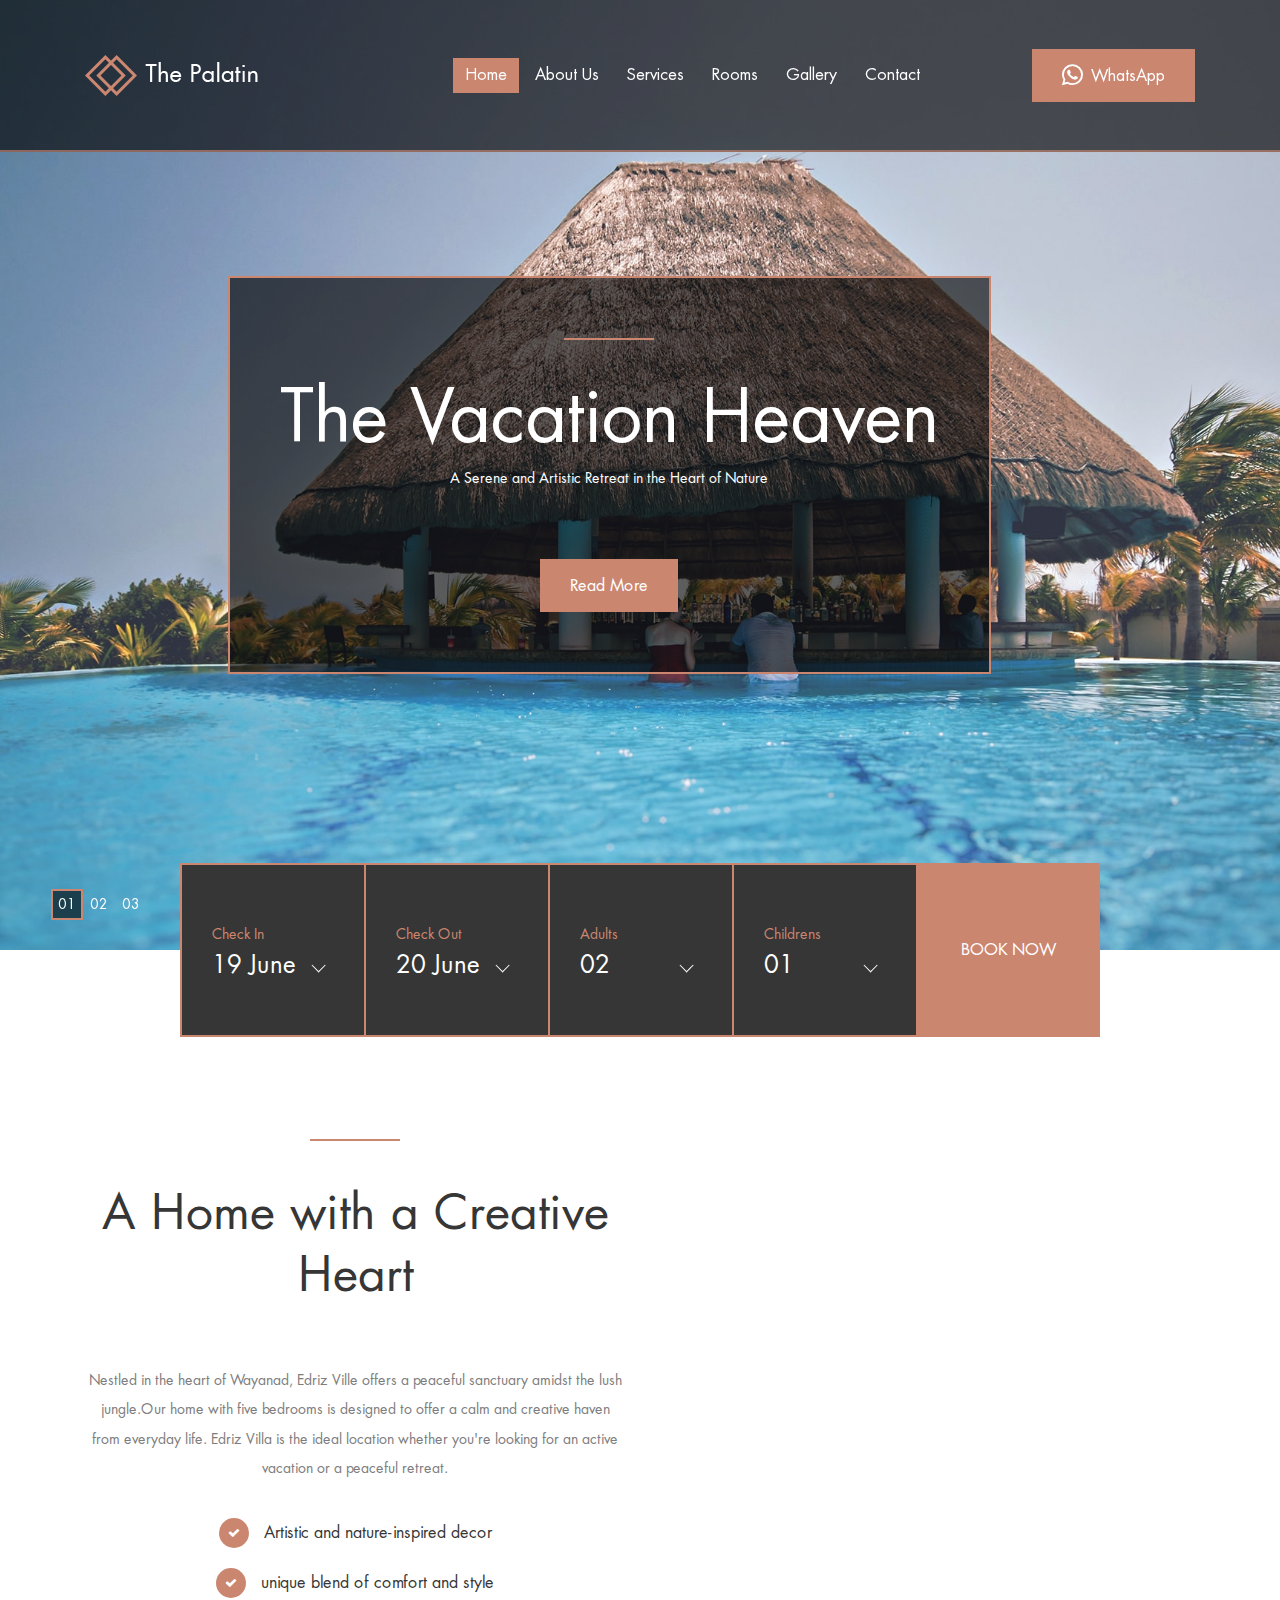
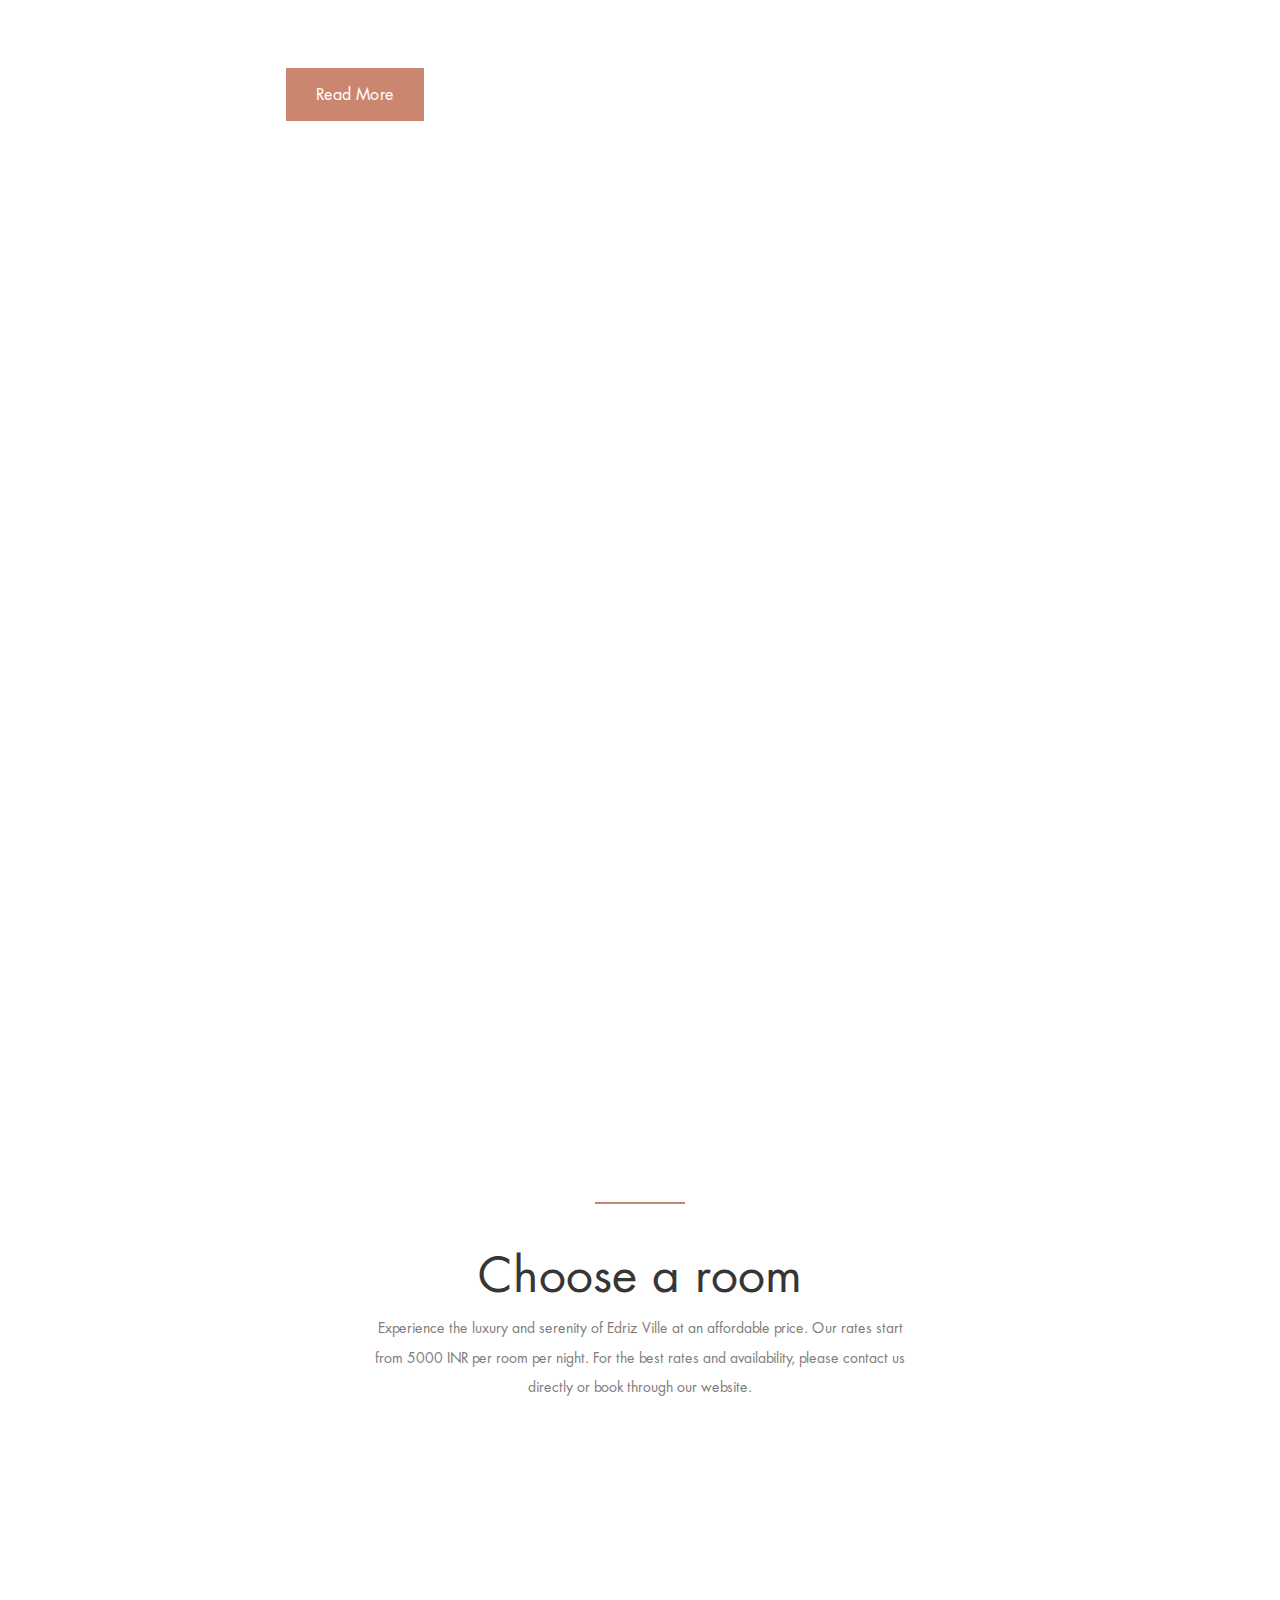
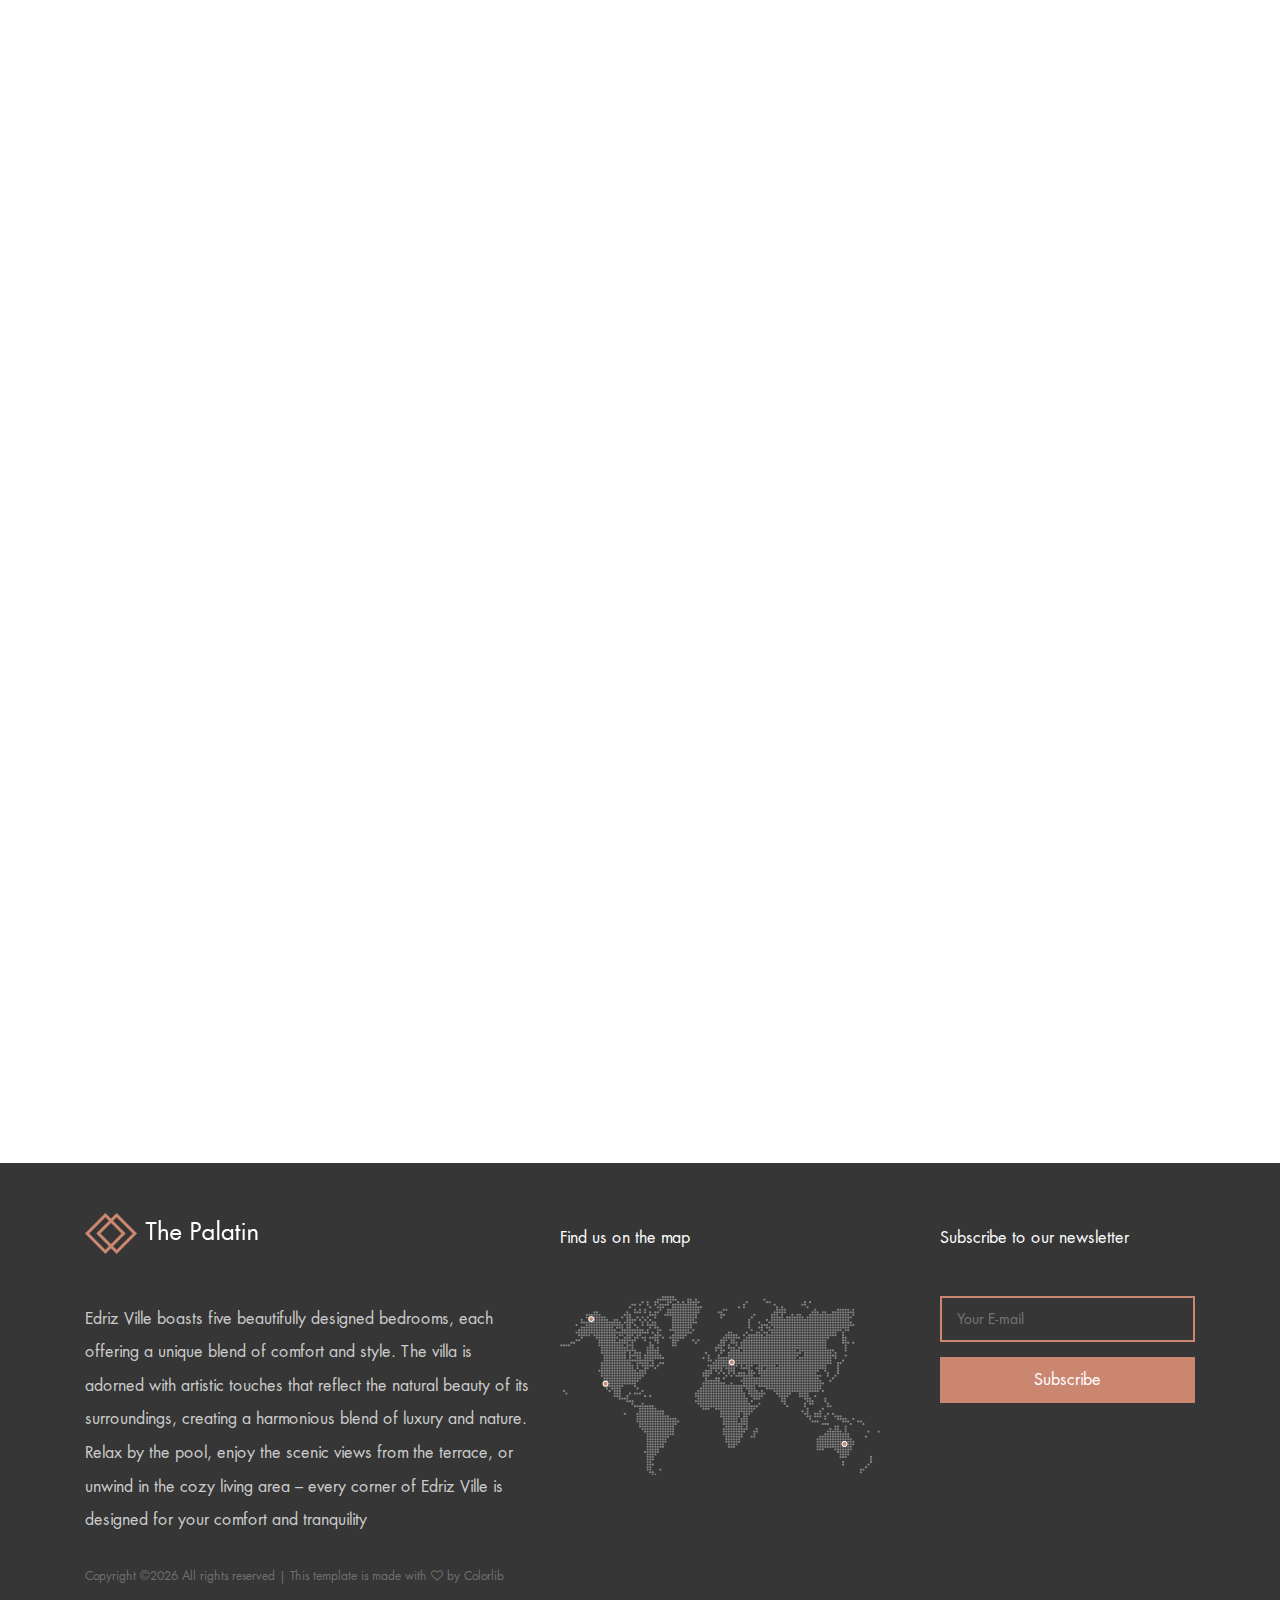
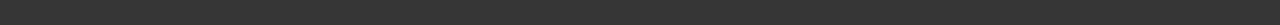
==== commit 221d69ed: "updated" ====
--- a/index.html
+++ b/index.html
@@ -7,9 +7,10 @@
     <meta http-equiv="X-UA-Compatible" content="IE=edge">
     <meta name="viewport" content="width=device-width, initial-scale=1, shrink-to-fit=no">
     <!-- The above 4 meta tags *must* come first in the head; any other head content must come *after* these tags -->
+    <link href="https://cdnjs.cloudflare.com/ajax/libs/font-awesome/5.15.4/css/all.min.css" rel="stylesheet">
 
     <!-- Title -->
-    <title>The Palatin - Hotel &amp; Resort Template</title>
+    <title>Edriz-ville</title>
 
     <!-- Favicon -->
     <link rel="icon" href="img/core-img/favicon.ico">
@@ -38,12 +39,9 @@
 
                         <!-- Nav brand -->
                         <a href="index.html" class="nav-brand"><img src="img/core-img/logo.png" alt=""></a>
-
-                        <!-- Navbar Toggler -->
                         <div class="classy-navbar-toggler">
                             <span class="navbarToggler"><span></span><span></span><span></span></span>
                         </div>
-
                         <!-- Menu -->
                         <div class="classy-menu">
 
@@ -57,8 +55,12 @@
                                 <ul>
                                     <li class="active"><a href="index.html">Home</a></li>
                                     <li><a href="about-us.html">About Us</a></li>
-                                    <li><a href="#">Pages</a>
-                                        <ul class="dropdown">
+                                    <li><a href="services.html">Services</a></li>
+                                    <li><a href="rooms.html">Rooms</a></li>
+                                    <li><a href="gallery.html">Gallery</a></li>
+
+                                    <li><a href="contact.html">Contact</a></li>
+                                        <!-- <ul class="dropdown">
                                             <li><a href="index.html">Home</a></li>
                                             <li><a href="about-us.html">About Us</a></li>
                                             <li><a href="services.html">Services</a></li>
@@ -66,10 +68,10 @@
                                             <li><a href="blog.html">News</a></li>
                                             <li><a href="contact.html">Contact</a></li>
                                             <li><a href="elements.html">Elements</a></li>
-                                        </ul>
-                                    </li>
-                                    <li><a href="#">Mega Menu</a>
-                                        <div class="megamenu">
+                                        </ul> -->
+                                    
+                                    <!-- <li><a href="#">Mega Menu</a></li> -->
+                                        <!-- <div class="megamenu">
                                             <ul class="single-mega cn-col-4">
                                                 <li><a href="index.html">Home</a></li>
                                                 <li><a href="about-us.html">About Us</a></li>
@@ -106,16 +108,20 @@
                                                 <li><a href="contact.html">Contact</a></li>
                                                 <li><a href="elements.html">Elements</a></li>
                                             </ul>
-                                        </div>
-                                    </li>
+                                        </div> -->
+<!--                                     
                                     <li><a href="services.html">Services</a></li>
-                                    <li><a href="contact.html">Contact</a></li>
+                                    <li><a href="contact.html">Contact</a></li> -->
                                 </ul>
 
                                 <!-- Button -->
                                 <div class="menu-btn">
-                                    <a href="#" class="btn palatin-btn">Make a Reservation</a>
+                                    <a href="https://wa.me/8826445323" class="btn palatin-btn" target="_blank" style="display: flex; align-items: center; text-decoration: none;">
+                                        <i class="fab fa-whatsapp" style="font-size: 24px; margin-right: 8px;"></i>
+                                        WhatsApp
+                                    </a>
                                 </div>
+                                
 
                             </div>
                             <!-- Nav End -->
@@ -142,7 +148,7 @@
                             <div class="hero-slides-content" data-animation="fadeInUp" data-delay="100ms">
                                 <div class="line" data-animation="fadeInUp" data-delay="300ms"></div>
                                 <h2 data-animation="fadeInUp" data-delay="500ms">The Vacation Heaven</h2>
-                                <p data-animation="fadeInUp" data-delay="700ms">Lorem ipsum dolor sit amet, consectetur adipiscing elit. Donec malesuada lorem maximus mauris sceleri sque, at rutrum nulla dictum. Ut ac ligula sapien. Suspendisse cursus faucibus finibus.</p>
+                                <p data-animation="fadeInUp" data-delay="700ms">A Serene and Artistic Retreat in the Heart of Nature</p>
                                 <a href="#" class="btn palatin-btn mt-50" data-animation="fadeInUp" data-delay="900ms">Read More</a>
                             </div>
                         </div>
@@ -160,8 +166,8 @@
                             <!-- Slide Content -->
                             <div class="hero-slides-content" data-animation="fadeInUp" data-delay="100ms">
                                 <div class="line" data-animation="fadeInUp" data-delay="300ms"></div>
-                                <h2 data-animation="fadeInUp" data-delay="500ms">A place to remember</h2>
-                                <p data-animation="fadeInUp" data-delay="700ms">Lorem ipsum dolor sit amet, consectetur adipiscing elit. Donec malesuada lorem maximus mauris sceleri sque, at rutrum nulla dictum. Ut ac ligula sapien. Suspendisse cursus faucibus finibus.</p>
+                                <h2 data-animation="fadeInUp" data-delay="500ms">A Canvas of Comfort Awaits You</h2>
+                                <p data-animation="fadeInUp" data-delay="700ms">Experience the warmth of home and the beauty of art in every detail</p>
                                 <a href="#" class="btn palatin-btn mt-50" data-animation="fadeInUp" data-delay="900ms">Read More</a>
                             </div>
                         </div>
@@ -179,8 +185,8 @@
                             <!-- Slide Content -->
                             <div class="hero-slides-content" data-animation="fadeInUp" data-delay="100ms">
                                 <div class="line" data-animation="fadeInUp" data-delay="300ms"></div>
-                                <h2 data-animation="fadeInUp" data-delay="500ms">Enjoy your life</h2>
-                                <p data-animation="fadeInUp" data-delay="700ms">Lorem ipsum dolor sit amet, consectetur adipiscing elit. Donec malesuada lorem maximus mauris sceleri sque, at rutrum nulla dictum. Ut ac ligula sapien. Suspendisse cursus faucibus finibus.</p>
+                                <h2 data-animation="fadeInUp" data-delay="500ms">Creating Memories, One Stay at a Time</h2>
+                                <p data-animation="fadeInUp" data-delay="700ms">Every visit feels like a masterpiece, crafted with care and attention</p>
                                 <a href="#" class="btn palatin-btn mt-50" data-animation="fadeInUp" data-delay="900ms">Read More</a>
                             </div>
                         </div>
@@ -271,12 +277,17 @@
                     <div class="about-text text-center mb-100">
                         <div class="section-heading text-center">
                             <div class="line-"></div>
-                            <h2>A place to remember</h2>
-                        </div>
-                        <p>Lorem ipsum dolor sit amet, consectetur adipiscing elit. Donec malesuada lorem maximus mauris sceleri sque, at rutrum nulla dictum. Ut ac ligula sapien. Suspendisse cursus faucibus finibus. Lorem ipsum dolor sit amet, consectetur adipiscing elit. Donec malesuada lorem maximus mauris sceleri sque, at rutrum nulla dictum. Ut ac ligula sapien. Suspendisse cursus faucibus finibus.</p>
+                            <h2>A Home with a Creative Heart</h2>
+                        </div>
+                        <p>Nestled in the heart of Wayanad, Edriz Ville offers a peaceful sanctuary amidst the lush
+                            jungle.Our home with five bedrooms is designed to offer a calm and creative haven from
+                            everyday life. Edriz Villa is the ideal location whether you're looking for an active vacation or
+                            a peaceful retreat.
+                            </p>
                         <div class="about-key-text">
-                            <h6><span class="fa fa-check"></span> Donec malesuada lorem maximus mauris sceleri</h6>
-                            <h6><span class="fa fa-check"></span> Malesuada lorem maximus mauris sceleri</h6>
+                            <h6><span class="fa fa-check"></span> Artistic and nature-inspired decor</h6>
+                            <h6><span class="fa fa-check"></span> unique blend of
+                                comfort and style</h6>
                         </div>
                         <a href="#" class="btn palatin-btn mt-50">Read More</a>
                     </div>
@@ -311,27 +322,27 @@
                     <div class="pool-content text-center wow fadeInUp" data-wow-delay="300ms">
                         <div class="section-heading text-center white">
                             <div class="line-"></div>
-                            <h2>Infinity Pool</h2>
-                            <p>Lorem ipsum dolor sit amet, consectetur adipiscing elit. Donec malesuada lorem maximus mauris sceleri sque, at rutrum nulla dictum. Ut ac ligula sapien. Suspendisse cursus faucibus finibus. Lorem ipsum dolor sit amet, consectetur adipiscing elit. Donec malesuada lorem maximus mauris sceleri sque, at rutrum nulla dictum.</p>
+                            <h2>Luxury in Nature</h2>
+                            <p>Edriz Villa offers five beautifully designed bedrooms, a serene pool, and scenic views, blending luxury with nature’s tranquility. Nestled in the jungle, it’s the perfect base to explore Wayanad’s forests, waterfalls, and hidden treasures. Born from a vision of art and creativity, the villa stands as a masterpiece that harmonizes comfort, artistry, and the beauty of its surroundings.</p>
                         </div>
 
                         <div class="row">
                             <div class="col-12 col-sm-4">
                                 <div class="pool-feature">
                                     <i class="icon-cocktail-1"></i>
-                                    <p>Pool Beachbar</p>
+                                    <p>Art</p>
                                 </div>
                             </div>
                             <div class="col-12 col-sm-4">
                                 <div class="pool-feature">
                                     <i class="icon-swimming-pool"></i>
-                                    <p>Infinity Pool</p>
+                                    <p>Love & Peace</p>
                                 </div>
                             </div>
                             <div class="col-12 col-sm-4">
                                 <div class="pool-feature">
                                     <i class="icon-beach"></i>
-                                    <p>Sunbeds</p>
+                                    <p>Nature</p>
                                 </div>
                             </div>
                         </div>
@@ -352,7 +363,10 @@
                     <div class="section-heading text-center">
                         <div class="line-"></div>
                         <h2>Choose a room</h2>
-                        <p>Lorem ipsum dolor sit amet, consectetur adipiscing elit. Donec malesuada lorem maximus mauris sceleri sque, at rutrum nulla dictum. Ut ac ligula sapien.</p>
+                        <p>Experience the luxury and serenity of Edriz Ville at an affordable price. Our rates start from
+                            5000 INR per room per night. For the best rates and availability, please contact us directly or
+                            book through our website.
+                            </p>
                     </div>
                 </div>
             </div>
@@ -365,12 +379,12 @@
                         <!-- Thumbnail -->
                         <div class="bg-thumbnail bg-img" style="background-image: url(img/bg-img/1.jpg);"></div>
                         <!-- Price -->
-                        <p class="price-from">From $150/night</p>
+                        <p class="price-from">From ₹5000/night</p>
                         <!-- Rooms Text -->
                         <div class="rooms-text">
                             <div class="line"></div>
                             <h4>Deluxe Room</h4>
-                            <p>Lorem ipsum dolor sit amet, consectetur adipiscing elit. Donec malesuada lorem maximus mauris sceleri sque.</p>
+                            <p>A spacious and elegantly designed room inspired by the natural beauty of Wayanad. It features a luxurious king-sized bed, and large windows offering stunning jungle views.</p>
                         </div>
                         <!-- Book Room -->
                         <a href="#" class="book-room-btn btn palatin-btn">Book Room</a>
@@ -383,12 +397,12 @@
                         <!-- Thumbnail -->
                         <div class="bg-thumbnail bg-img" style="background-image: url(img/bg-img/8.jpg);"></div>
                         <!-- Price -->
-                        <p class="price-from">From $150/night</p>
+                        <p class="price-from">From ₹6000/night</p>
                         <!-- Rooms Text -->
                         <div class="rooms-text">
                             <div class="line"></div>
-                            <h4>Double Suite</h4>
-                            <p>Lorem ipsum dolor sit amet, consectetur adipiscing elit. Donec malesuada lorem maximus mauris sceleri sque.</p>
+                            <h4>Artistic Poolside Suite</h4>
+                            <p>This luxurious suite offers a unique blend of artistic decor and modern comfort. With direct access to the serene private pool, it features a cozy seating area and picturesque views.</p>
                         </div>
                         <!-- Book Room -->
                         <a href="#" class="book-room-btn btn palatin-btn">Book Room</a>
@@ -401,12 +415,12 @@
                         <!-- Thumbnail -->
                         <div class="bg-thumbnail bg-img" style="background-image: url(img/bg-img/9.jpg);"></div>
                         <!-- Price -->
-                        <p class="price-from">From $100/night</p>
+                        <p class="price-from">From ₹5500/night</p>
                         <!-- Rooms Text -->
                         <div class="rooms-text">
                             <div class="line"></div>
-                            <h4>Single Room</h4>
-                            <p>Lorem ipsum dolor sit amet, consectetur adipiscing elit. Donec malesuada lorem maximus mauris sceleri sque.</p>
+                            <h4>Terrace Retreat Room</h4>
+                            <p>A tranquil room with access to a spacious outdoor terrace for stargazing and enjoying panoramic jungle views. It is thoughtfully designed with stylish furnishings and a serene ambiance.</p>
                         </div>
                         <!-- Book Room -->
                         <a href="#" class="book-room-btn btn palatin-btn">Book Room</a>
@@ -428,10 +442,12 @@
             <div class="section-heading wow fadeInUp" data-wow-delay="100ms">
                 <div class="line-"></div>
                 <h2>Contact Info</h2>
-                <p>Lorem ipsum dolor sit amet, consectetur adipiscing elit. Donec malesuada lorem maximus mauris sceleri sque, at rutrum nulla dictum. Ut ac ligula sapien. Suspendisse cursus faucibus finibus. Lorem ipsum dolor sit amet, consectetur adipiscing.</p>
-            </div>
-            <h4 class="wow fadeInUp" data-wow-delay="300ms">Los Angeles 1481 Creekside Lane Avila Beach, CA 931</h4>
-            <h5 class="wow fadeInUp" data-wow-delay="400ms">+53 345 7953 32453</h5>
+                <p>Ready to book your stay at Edriz Ville? Have questions about our villa or the surrounding
+                    area? We’re here to help!
+                    </p>
+            </div>
+            <h4 class="wow fadeInUp" data-wow-delay="300ms">Edriz ville, thanjilode, vellarimala, meppadi, wayanad -673577</h4>
+            <h5 class="wow fadeInUp" data-wow-delay="400ms">9539066454</h5>
             <h5 class="wow fadeInUp" data-wow-delay="500ms">yourmail@gmail.com</h5>
             <!-- Social Info -->
             <div class="social-info mt-50 wow fadeInUp" data-wow-delay="600ms">
@@ -455,7 +471,11 @@
                 <div class="col-12 col-lg-5">
                     <div class="footer-widget-area mt-50">
                         <a href="#" class="d-block mb-5"><img src="img/core-img/logo.png" alt=""></a>
-                        <p>Lorem ipsum dolor sit amet, consectetur adipiscing elit. Donec malesuada lorem maximus mauris sceleri sque, at rutrum nulla dictum. Ut ac ligula sapien. Suspendisse cursus faucibus finibus. </p>
+                        <p>Edriz Ville boasts five beautifully designed bedrooms, each offering a unique blend of
+                            comfort and style. The villa is adorned with artistic touches that reflect the natural beauty of
+                            its surroundings, creating a harmonious blend of luxury and nature. Relax by the pool, enjoy
+                            the scenic views from the terrace, or unwind in the cozy living area – every corner of Edriz
+                            Ville is designed for your comfort and tranquility</p>
                     </div>
                 </div>
 
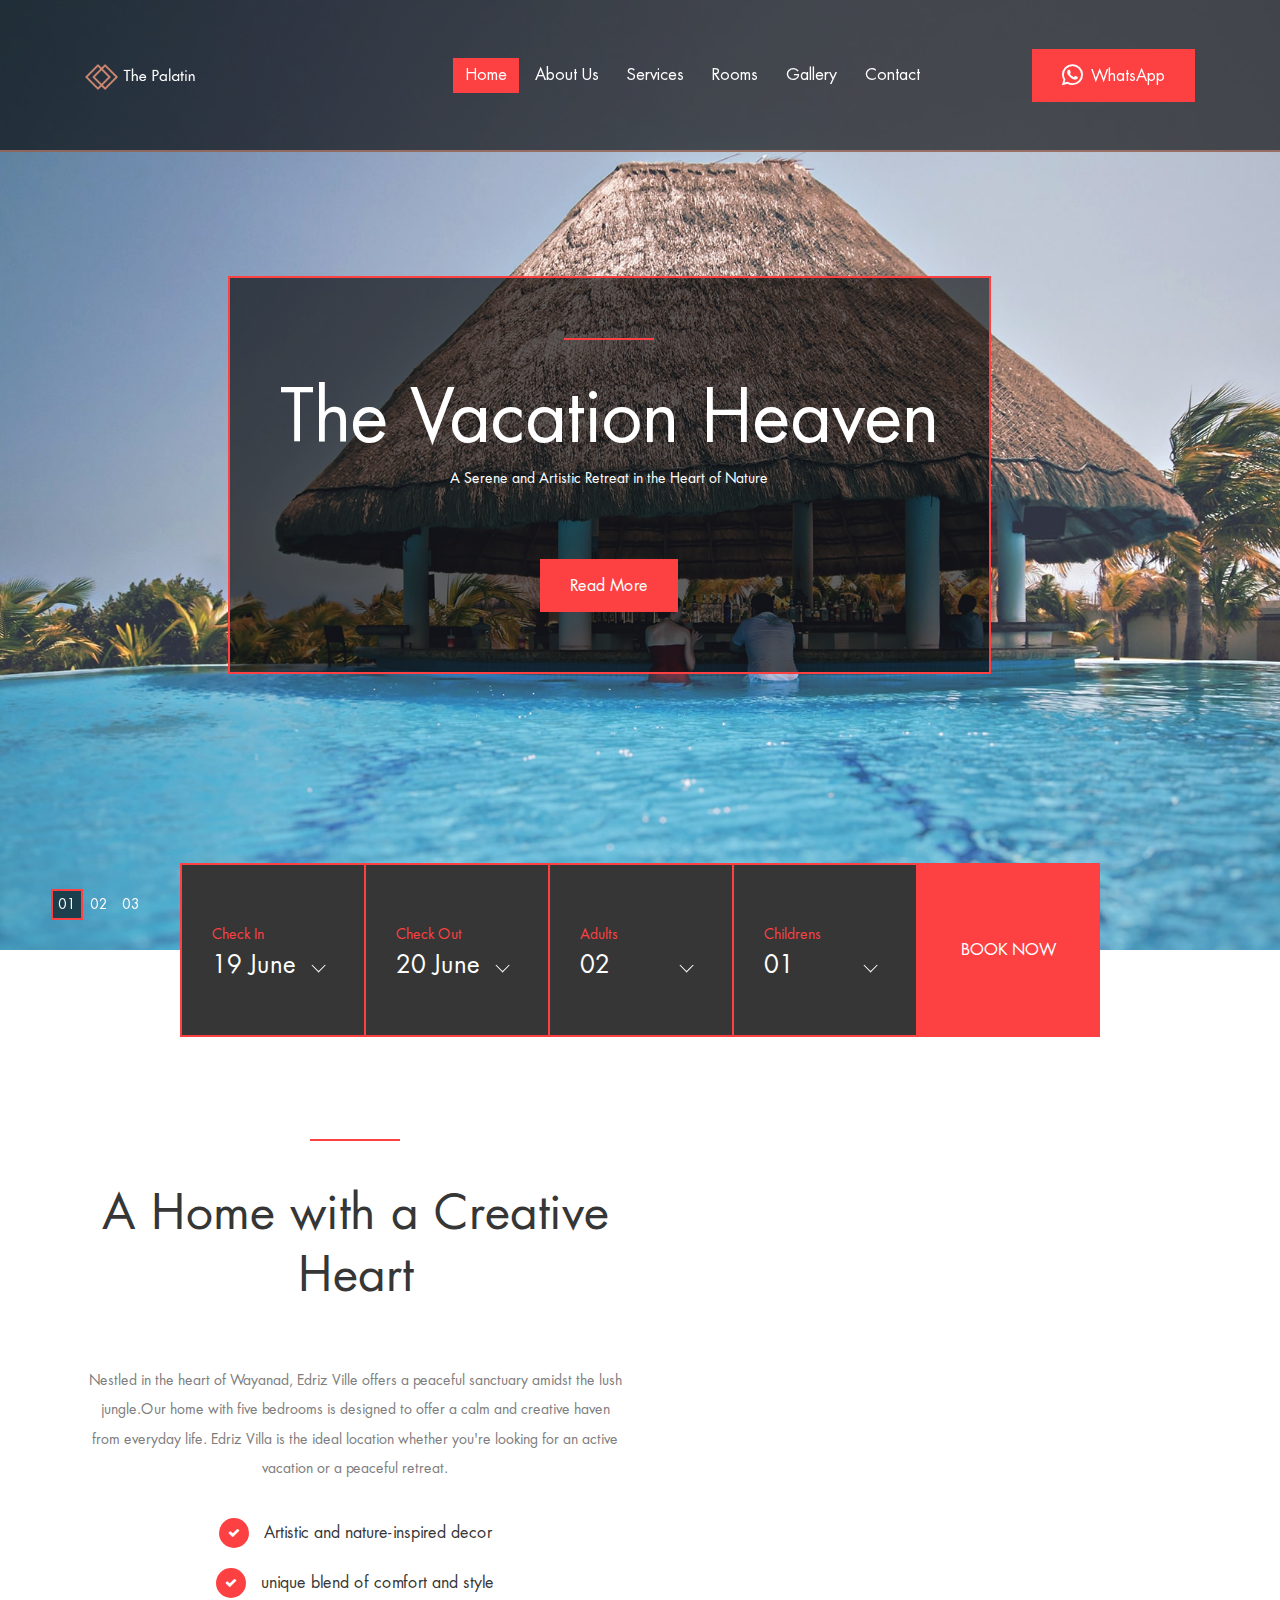
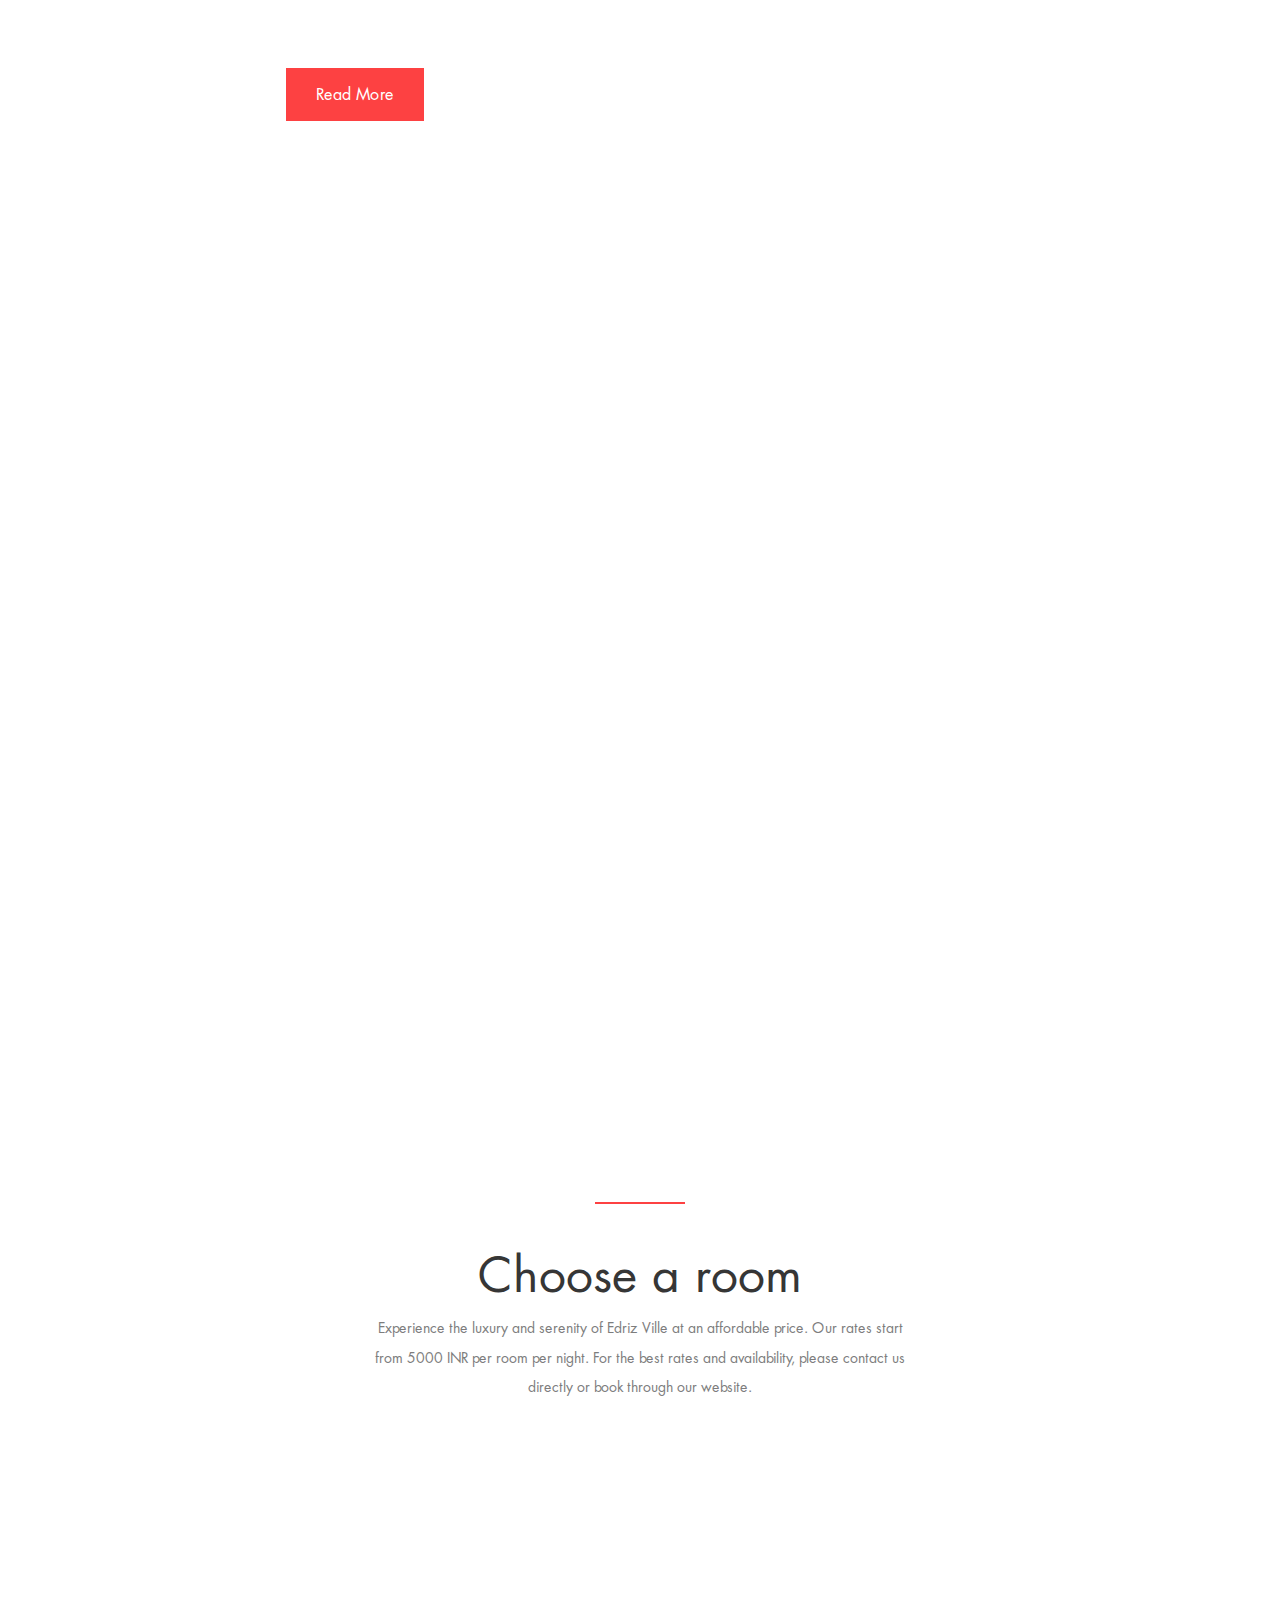
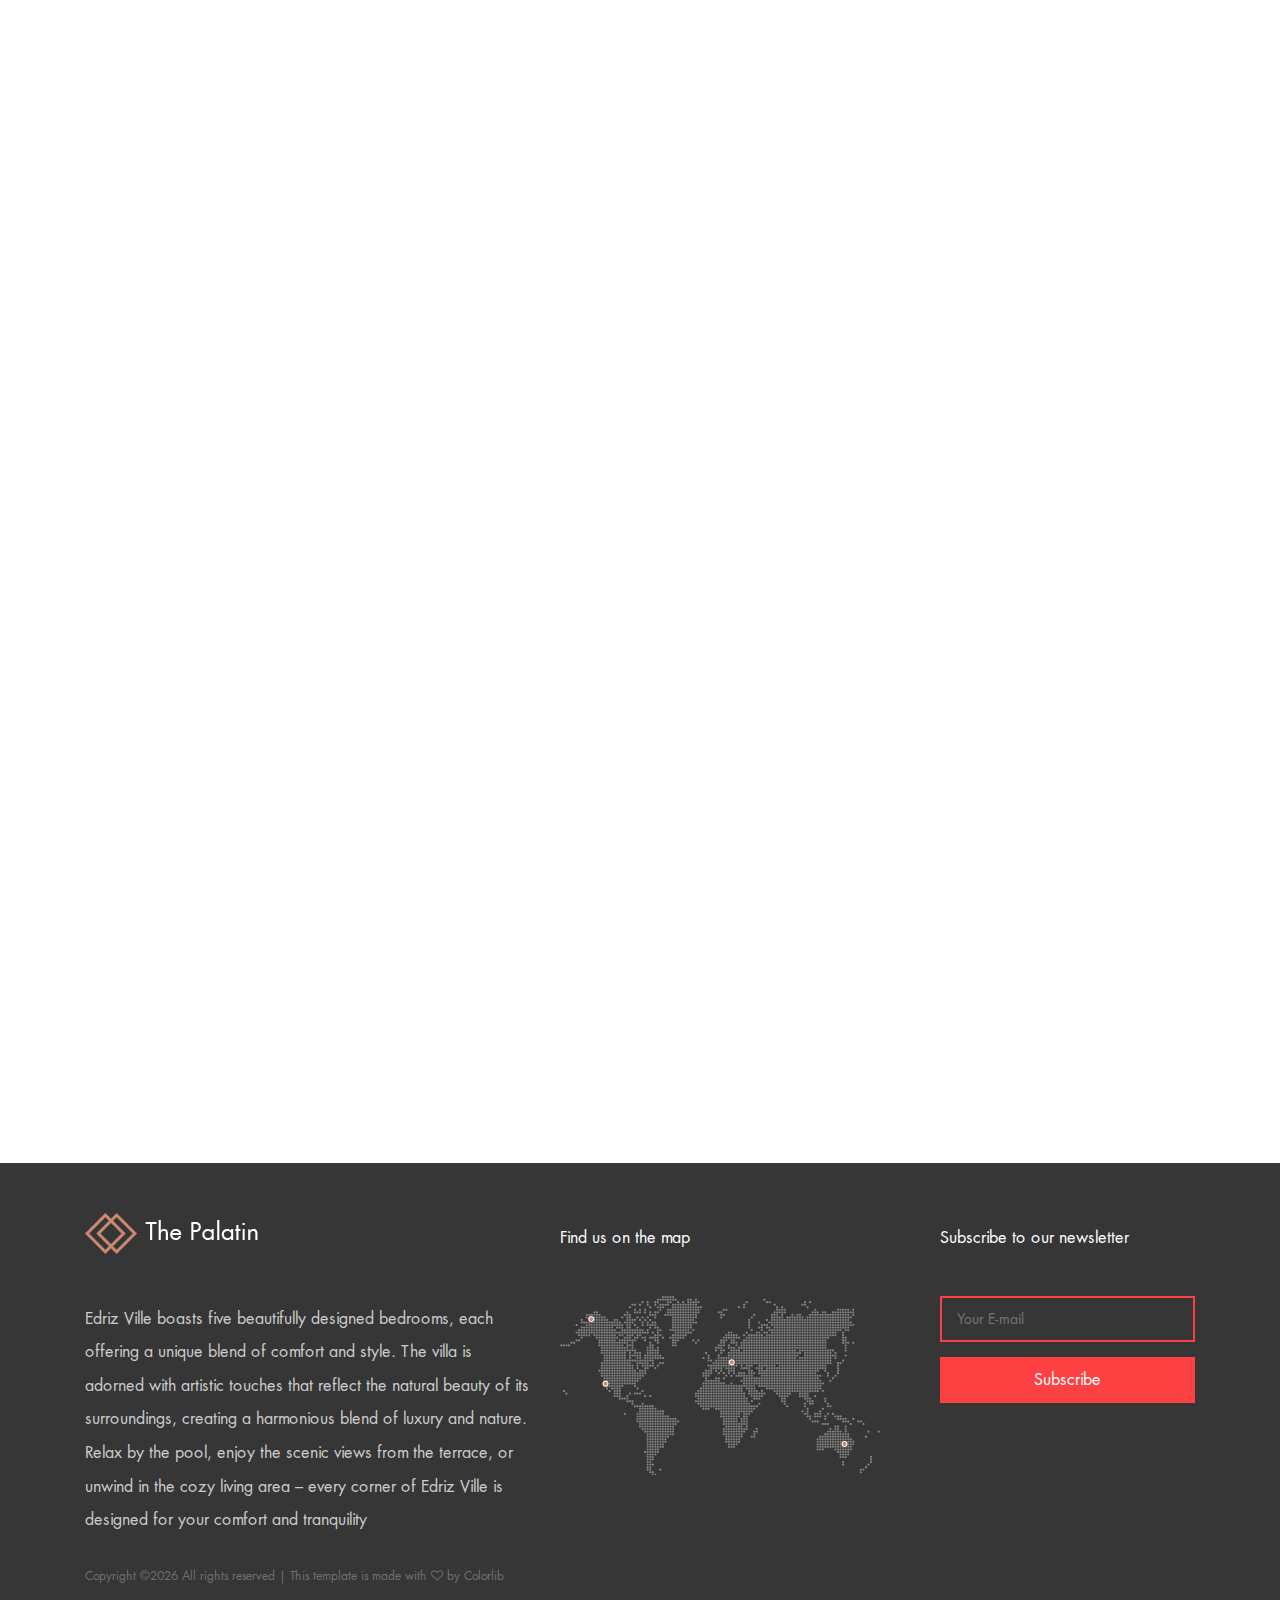
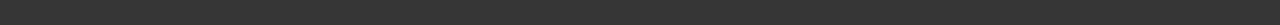
==== commit 1ede56b7: "meta details add" ====
--- a/index.html
+++ b/index.html
@@ -2,6 +2,16 @@
 <html lang="en">
 
 <head>
+
+    <title>Stay at Edriz Ville | Top :1 Luxury Villas in Wayanad</title>
+    <meta name="description" content="Experience ultimate comfort at Edriz Ville, featuring luxury villas in Wayanad. Enjoy serene views and top-notch amenities. Book now for an unforgettable stay!" />
+    <meta name="keywords" content="luxury villas in wayanad,best luxury resorts in wayanad,premium villas in wayanad,pool resort in wayanad,Villas in wayanad,resort in wayanad,wayanad jungle resorts"/>
+
+
+
+
+
+
     <meta charset="UTF-8">
     <meta name="description" content="">
     <meta http-equiv="X-UA-Compatible" content="IE=edge">
@@ -38,7 +48,7 @@
                     <nav class="classy-navbar justify-content-between" id="palatinNav">
 
                         <!-- Nav brand -->
-                        <a href="index.html" class="nav-brand"><img src="img/core-img/logo.png" alt=""></a>
+                        <a href="index.html" class="nav-brand"><img src="img/core-img/logo.png" width="110" alt=""></a>
                         <div class="classy-navbar-toggler">
                             <span class="navbarToggler"><span></span><span></span><span></span></span>
                         </div>
@@ -491,12 +501,47 @@
                 <div class="col-12 col-md-6 col-lg-3">
                     <div class="footer-widget-area mt-50">
                         <h6 class="widget-title mb-5">Subscribe to our newsletter</h6>
-                        <form action="#" method="post" class="subscribe-form">
-                            <input type="email" name="subscribe-email" id="subscribeemail" placeholder="Your E-mail">
+                        <form id="subscribeForm" class="subscribe-form">
+                            <input type="email" name="subscribe-email" id="subscribeemail" placeholder="Your E-mail" required>
                             <button type="submit">Subscribe</button>
                         </form>
-                    </div>
-                </div>
+                        <!-- Message Display -->
+                        <p id="subscribeMessage" style="margin-top: 10px; color: orange; font-size: 14px; display: none;"></p>
+                    </div>
+                </div>
+                
+                
+               <script>document.getElementById('subscribeForm').addEventListener('submit', function (e) {
+                e.preventDefault(); // Prevent default form submission behavior
+            
+                const email = document.getElementById('subscribeemail').value; // Get email input value
+                const messageElement = document.getElementById('subscribeMessage');
+                const scriptURL = 'https://script.google.com/macros/s/AKfycbyH6foigFQ6qbqTUmIFdKD7UqxGi5pgH8EmNKP2-ZwYHhmf_Qq9hfnJ1JyEBcUvRuzl/exec';
+            
+                // Display a loading message
+                messageElement.style.display = 'block';
+                messageElement.textContent = 'Submitting...';
+            
+                // Make a POST request to the Google Apps Script
+                fetch(scriptURL, {
+                    method: 'POST',
+                    body: new URLSearchParams({ 'subscribe-email': email }),
+                })
+                    .then(response => {
+                        if (response.ok) {
+                            messageElement.textContent = 'Thank you for subscribing!';
+                        } else {
+                            messageElement.textContent = 'Failed to subscribe. Please try again.';
+                        }
+                    })
+                    .catch(error => {
+                        console.error('Error!', error);
+                        messageElement.textContent = 'An error occurred. Please try again.';
+                    });
+            });
+            </script>
+                
+                
 
                 <!-- Copywrite Text -->
                 <div class="col-12">
--- a/style.css
+++ b/style.css
@@ -182,7 +182,7 @@
   .section-heading .line- {
     width: 90px;
     height: 2px;
-    background-color: #cb8670;
+    background-color: #FD4142;
     display: block;
     margin-bottom: 40px; }
   .section-heading h2 {
@@ -223,7 +223,7 @@
     height: 19px;
     display: inline-block;
     border-radius: 50%;
-    background: #cb8670; }
+    background: #FD4142; }
   .preloader .cssload-loading i:first-child {
     opacity: 0;
     animation: cssload-loading-ani2 0.58s linear infinite;
@@ -345,7 +345,7 @@
 
 /* :: 3.7.0 ScrollUp */
 #scrollUp {
-  background-color: #cb8670;
+  background-color: #FD4142;
   border-radius: 0;
   bottom: 50px;
   box-shadow: 0 2px 6px 0 rgba(0, 0, 0, 0.3);
@@ -363,7 +363,7 @@
 
 /* :: 3.8.0 Palatin Button */
 .palatin-btn {
-  background-color: #cb8670;
+  background-color: #FD4142;
   -webkit-transition-duration: 500ms;
   transition-duration: 500ms;
   position: relative;
@@ -387,17 +387,17 @@
     color: #ffffff; }
     .palatin-btn.btn-2:hover, .palatin-btn.btn-2:focus {
       font-size: 16px;
-      background-color: #cb8670;
+      background-color: #FD4142;
       color: #ffffff; }
   .palatin-btn.btn-3 {
     background-color: #ffffff;
-    color: #cb8670;
-    border: 2px solid #cb8670;
+    color: #FD4142;
+    border: 2px solid #FD4142;
     height: 49px;
     line-height: 48px; }
     .palatin-btn.btn-3:hover, .palatin-btn.btn-3:focus {
       font-size: 16px;
-      background-color: #cb8670;
+      background-color: #FD4142;
       color: #ffffff; }
 
 /* :: 4.0 Header Area CSS */
@@ -437,19 +437,19 @@
         background-color: transparent; }
         .header-area .palatin-main-menu .classy-navbar .classynav ul li a:hover, .header-area .palatin-main-menu .classy-navbar .classynav ul li a:focus {
           color: #ffffff;
-          background-color: #cb8670; }
+          background-color: #FD4142; }
         @media only screen and (min-width: 992px) and (max-width: 1199px) {
           .header-area .palatin-main-menu .classy-navbar .classynav ul li a {
             font-size: 14px; } }
         @media only screen and (min-width: 768px) and (max-width: 991px) {
           .header-area .palatin-main-menu .classy-navbar .classynav ul li a {
-            background-color: #cb8670; } }
+            background-color: #FD4142; } }
         @media only screen and (max-width: 767px) {
           .header-area .palatin-main-menu .classy-navbar .classynav ul li a {
-            background-color: #cb8670; } }
+            background-color: #FD4142; } }
       .header-area .palatin-main-menu .classy-navbar .classynav ul li.active a {
         color: #ffffff;
-        background-color: #cb8670; }
+        background-color: #FD4142; }
       .header-area .palatin-main-menu .classy-navbar .classynav ul li.megamenu-item > a::after,
       .header-area .palatin-main-menu .classy-navbar .classynav ul li.has-down > a::after {
         color: #ffffff; }
@@ -500,10 +500,10 @@
 
 @media only screen and (min-width: 768px) and (max-width: 991px) {
   .breakpoint-on .classy-navbar .classy-menu {
-    background-color: #cb8670; } }
+    background-color: #FD4142; } }
 @media only screen and (max-width: 767px) {
   .breakpoint-on .classy-navbar .classy-menu {
-    background-color: #cb8670; } }
+    background-color: #FD4142; } }
 
 @media only screen and (min-width: 768px) and (max-width: 991px) {
   .classynav ul li .megamenu .single-mega.cn-col-4 {
@@ -551,7 +551,7 @@
       .hero-slides .owl-dots .owl-dot.active, .hero-slides .owl-dots .owl-dot:hover, .hero-slides .owl-dots .owl-dot:focus {
         color: #ffffff;
         background-color: #1b3f4c;
-        border: 2px solid #cb8670;
+        border: 2px solid #FD4142;
         box-shadow: none; }
 
 .single-hero-slide {
@@ -582,7 +582,7 @@
     display: inline-block;
     padding: 60px 50px;
     background-color: rgba(0, 0, 0, 0.63);
-    border: 2px solid #cb8670;
+    border: 2px solid #FD4142;
     text-align: center; }
     @media only screen and (min-width: 992px) and (max-width: 1199px) {
       .single-hero-slide .hero-slides-content {
@@ -596,7 +596,7 @@
     .single-hero-slide .hero-slides-content .line {
       width: 90px;
       height: 2px;
-      background-color: #cb8670;
+      background-color: #FD4142;
       margin: 0 auto 30px; }
     .single-hero-slide .hero-slides-content h2 {
       position: relative;
@@ -686,9 +686,9 @@
       width: 20%;
       height: 174px;
       background-color: #363636;
-      border-left: 2px solid #cb8670;
-      border-top: 2px solid #cb8670;
-      border-bottom: 2px solid #cb8670;
+      border-left: 2px solid #FD4142;
+      border-top: 2px solid #FD4142;
+      border-bottom: 2px solid #FD4142;
       margin-bottom: 0;
       padding: 0 30px; }
       @media only screen and (min-width: 768px) and (max-width: 991px) {
@@ -705,16 +705,16 @@
           width: 100%;
           height: 100px;
           border-bottom: 0 solid transparent;
-          border-right: 2px solid #cb8670; } }
+          border-right: 2px solid #FD4142; } }
     .book-now-form form .form-group label {
-      color: #cb8670;
+      color: #FD4142;
       display: block;
       font-size: 14px;
       width: 100%; }
     .book-now-form form button {
-      border-right: 2px solid #cb8670;
+      border-right: 2px solid #FD4142;
       font-size: 16px;
-      background-color: #cb8670;
+      background-color: #FD4142;
       text-transform: uppercase;
       color: #ffffff;
       cursor: pointer;
@@ -827,7 +827,7 @@
       height: 30px;
       text-align: center;
       font-size: 12px;
-      background-color: #cb8670;
+      background-color: #FD4142;
       border-radius: 50%;
       line-height: 30px;
       color: #ffffff; }
@@ -838,7 +838,7 @@
   z-index: 1;
   width: 100%;
   padding: 70px 50px;
-  border: 2px solid #cb8670;
+  border: 2px solid #FD4142;
   background-color: rgba(0, 0, 0, 0.63); }
   @media only screen and (max-width: 767px) {
     .pool-content {
@@ -852,7 +852,7 @@
         margin-top: 30px; } }
     .pool-content .pool-feature i {
       font-size: 70px;
-      color: #cb8670;
+      color: #FD4142;
       margin-bottom: 15px;
       display: block; }
     .pool-content .pool-feature p {
@@ -887,7 +887,7 @@
     transform: translateX(-50%);
     padding: 10px 15px;
     background-color: #181818;
-    border: 2px solid #cb8670;
+    border: 2px solid #FD4142;
     display: inline-block;
     margin-bottom: 0;
     line-height: 1;
@@ -902,14 +902,14 @@
     right: 20px;
     bottom: 20px;
     width: calc(100% - 40px);
-    border: 2px solid #cb8670;
+    border: 2px solid #FD4142;
     text-align: center;
     -webkit-transition-duration: 500ms;
     transition-duration: 500ms; }
     .single-rooms-area .rooms-text .line {
       width: 90px;
       height: 2px;
-      background-color: #cb8670;
+      background-color: #FD4142;
       display: block;
       margin: 0 auto 20px; }
     .single-rooms-area .rooms-text h4 {
@@ -949,7 +949,7 @@
       .pagination-area .pagination .page-item .page-link:hover, .pagination-area .pagination .page-item .page-link:focus {
         color: #ffffff;
         background-color: #616161;
-        border: 2px solid #cb8670;
+        border: 2px solid #FD4142;
         box-shadow: none; }
     .pagination-area .pagination .page-item:first-child .page-link {
       margin-left: 0;
@@ -961,7 +961,7 @@
     .pagination-area .pagination .page-item.active .page-link {
       color: #ffffff;
       background-color: #616161;
-      border: 2px solid #cb8670; }
+      border: 2px solid #FD4142; }
 
 /* :: 10.0 Services Area CSS */
 .services-intro {
@@ -993,7 +993,7 @@
       left: 50%;
       z-index: 50;
       background-color: rgba(255, 255, 255, 0.85);
-      border: 2px solid #cb8670;
+      border: 2px solid #FD4142;
       padding: 30px;
       -webkit-transform: translate(-50%, -50%);
       transform: translate(-50%, -50%); }
@@ -1002,7 +1002,7 @@
           width: 85%; } }
       .core-features-area .single-core-feature .feature-content i {
         font-size: 60px;
-        color: #cb8670;
+        color: #FD4142;
         margin-bottom: 30px;
         display: block; }
       .core-features-area .single-core-feature .feature-content h3 {
@@ -1025,7 +1025,7 @@
   .single-service-area i {
     display: block;
     margin-bottom: 30px;
-    color: #cb8670;
+    color: #FD4142;
     font-size: 60px; }
   .single-service-area h4 {
     font-size: 30px;
@@ -1072,7 +1072,7 @@
         height: 30px;
         text-align: center;
         font-size: 12px;
-        background-color: #cb8670;
+        background-color: #FD4142;
         border-radius: 50%;
         line-height: 30px;
         color: #ffffff; }
@@ -1081,7 +1081,7 @@
 .testimonial-content {
   position: relative;
   z-index: 1;
-  border: 2px solid #cb8670;
+  border: 2px solid #FD4142;
   background-color: #ffffff;
   padding: 100px;
   width: 100%; }
@@ -1103,7 +1103,7 @@
       margin-top: 55px;
       margin-bottom: 60px; }
       .testimonial-content .single-testimonial h6 span {
-        color: #cb8670; }
+        color: #FD4142; }
       @media only screen and (max-width: 767px) {
         .testimonial-content .single-testimonial h6 {
           margin-top: 25px;
@@ -1133,7 +1133,7 @@
       width: 100%;
       height: 46px;
       background-color: transparent;
-      border: 2px solid #cb8670;
+      border: 2px solid #FD4142;
       padding: 0 15px;
       color: #ffffff; }
     .footer-area .footer-widget-area .subscribe-form button {
@@ -1146,7 +1146,7 @@
       margin-top: 15px;
       color: #ffffff;
       cursor: pointer;
-      background-color: #cb8670; }
+      background-color: #FD4142; }
       .footer-area .footer-widget-area .subscribe-form button:hover, .footer-area .footer-widget-area .subscribe-form button:focus {
         background-color: #363636; }
   .footer-area .copywrite-text {
@@ -1182,7 +1182,7 @@
       color: #ffffff;
       margin-bottom: 0;
       padding: 5px 30px;
-      border: 2px solid #cb8670;
+      border: 2px solid #FD4142;
       background-color: rgba(0, 0, 0, 0.63); }
       @media only screen and (min-width: 768px) and (max-width: 991px) {
         .breadcumb-area .bradcumbContent h2 {
@@ -1202,7 +1202,7 @@
     position: relative;
     z-index: 1;
     width: 80%;
-    border: 2px solid #cb8670;
+    border: 2px solid #FD4142;
     padding: 50px 40px 30px;
     left: 10%;
     text-align: center;
@@ -1225,7 +1225,7 @@
       display: block;
       margin-bottom: 10px; }
       .single-blog-post .post-content .post-title:hover, .single-blog-post .post-content .post-title:focus {
-        color: #cb8670; }
+        color: #FD4142; }
       @media only screen and (max-width: 767px) {
         .single-blog-post .post-content .post-title {
           font-size: 20px;
@@ -1301,7 +1301,7 @@
       display: inline-block;
       margin-right: 15px; }
       .contact-area .contact-info .social-info a:hover, .contact-area .contact-info .social-info a:focus {
-        color: #cb8670; }
+        color: #FD4142; }
 
 .single-contact-information {
   position: relative;
@@ -1328,7 +1328,7 @@
       margin-bottom: 0; }
     .single-contact-information .contact-content p:first-child {
       font-size: 18px;
-      color: #cb8670;
+      color: #FD4142;
       margin-bottom: 0;
       -webkit-box-flex: 0;
       -ms-flex: 0 0 90px;
@@ -1369,7 +1369,7 @@
       height: 52px; }
       .contact-form-area form input:focus,
       .contact-form-area form textarea:focus {
-        border-color: #cb8670;
+        border-color: #FD4142;
         box-shadow: none; }
     .contact-form-area form textarea {
       height: 180px; }
@@ -1411,10 +1411,10 @@
   position: relative;
   z-index: 1;
   padding: 50px 30px;
-  border: 2px solid #cb8670;
+  border: 2px solid #FD4142;
   text-align: center; }
   .single-icon i {
-    color: #cb8670;
+    color: #FD4142;
     font-size: 70px;
     display: block;
     margin-bottom: 30px; }
@@ -1427,7 +1427,7 @@
   z-index: 1;
   width: 200px;
   padding: 35px 15px;
-  border: 2px solid #cb8670;
+  border: 2px solid #FD4142;
   text-align: center;
   background-color: #363636;
   margin: 0 auto;
@@ -1439,7 +1439,7 @@
     display: block;
     font-size: 70px;
     margin-bottom: 10px;
-    color: #cb8670; }
+    color: #FD4142; }
   .single-cool-fact .scf-text h2 {
     font-size: 48px;
     margin-bottom: 5px;
@@ -1459,7 +1459,7 @@
     color: #ffffff;
     line-height: 1; }
   .single-cool-fact:hover, .single-cool-fact:focus {
-    background-color: #cb8670; }
+    background-color: #FD4142; }
     .single-cool-fact:hover .scf-text i, .single-cool-fact:focus .scf-text i {
       color: #ffffff; }
 
@@ -1475,9 +1475,9 @@
 .single-accordion h6 {
   margin-bottom: 0; }
   .single-accordion h6 a {
-    background-color: #cb8670;
+    background-color: #FD4142;
     border-radius: 0;
-    border: 2px solid #cb8670;
+    border: 2px solid #FD4142;
     color: #ffffff;
     display: block;
     margin: 0;
@@ -1505,7 +1505,7 @@
       transition-duration: 500ms;
       background-color: #ffffff;
       color: #7d7d7d;
-      border: 2px solid #cb8670; }
+      border: 2px solid #FD4142; }
       .single-accordion h6 a.collapsed span {
         color: #7d7d7d; }
         .single-accordion h6 a.collapsed span.accor-close {
@@ -1528,7 +1528,7 @@
     margin-bottom: 30px; }
     .palatin-tabs-content .nav-tabs .nav-link {
       background-color: #ffffff;
-      border: 2px solid #cb8670;
+      border: 2px solid #FD4142;
       padding: 0 20px;
       height: 58px;
       line-height: 58px;
@@ -1547,7 +1547,7 @@
         .palatin-tabs-content .nav-tabs .nav-link {
           padding: 0 15px; } }
       .palatin-tabs-content .nav-tabs .nav-link.active {
-        background-color: #cb8670;
+        background-color: #FD4142;
         color: #ffffff; }
   .palatin-tabs-content .palatin-tab-text p {
     margin-bottom: 0; }
